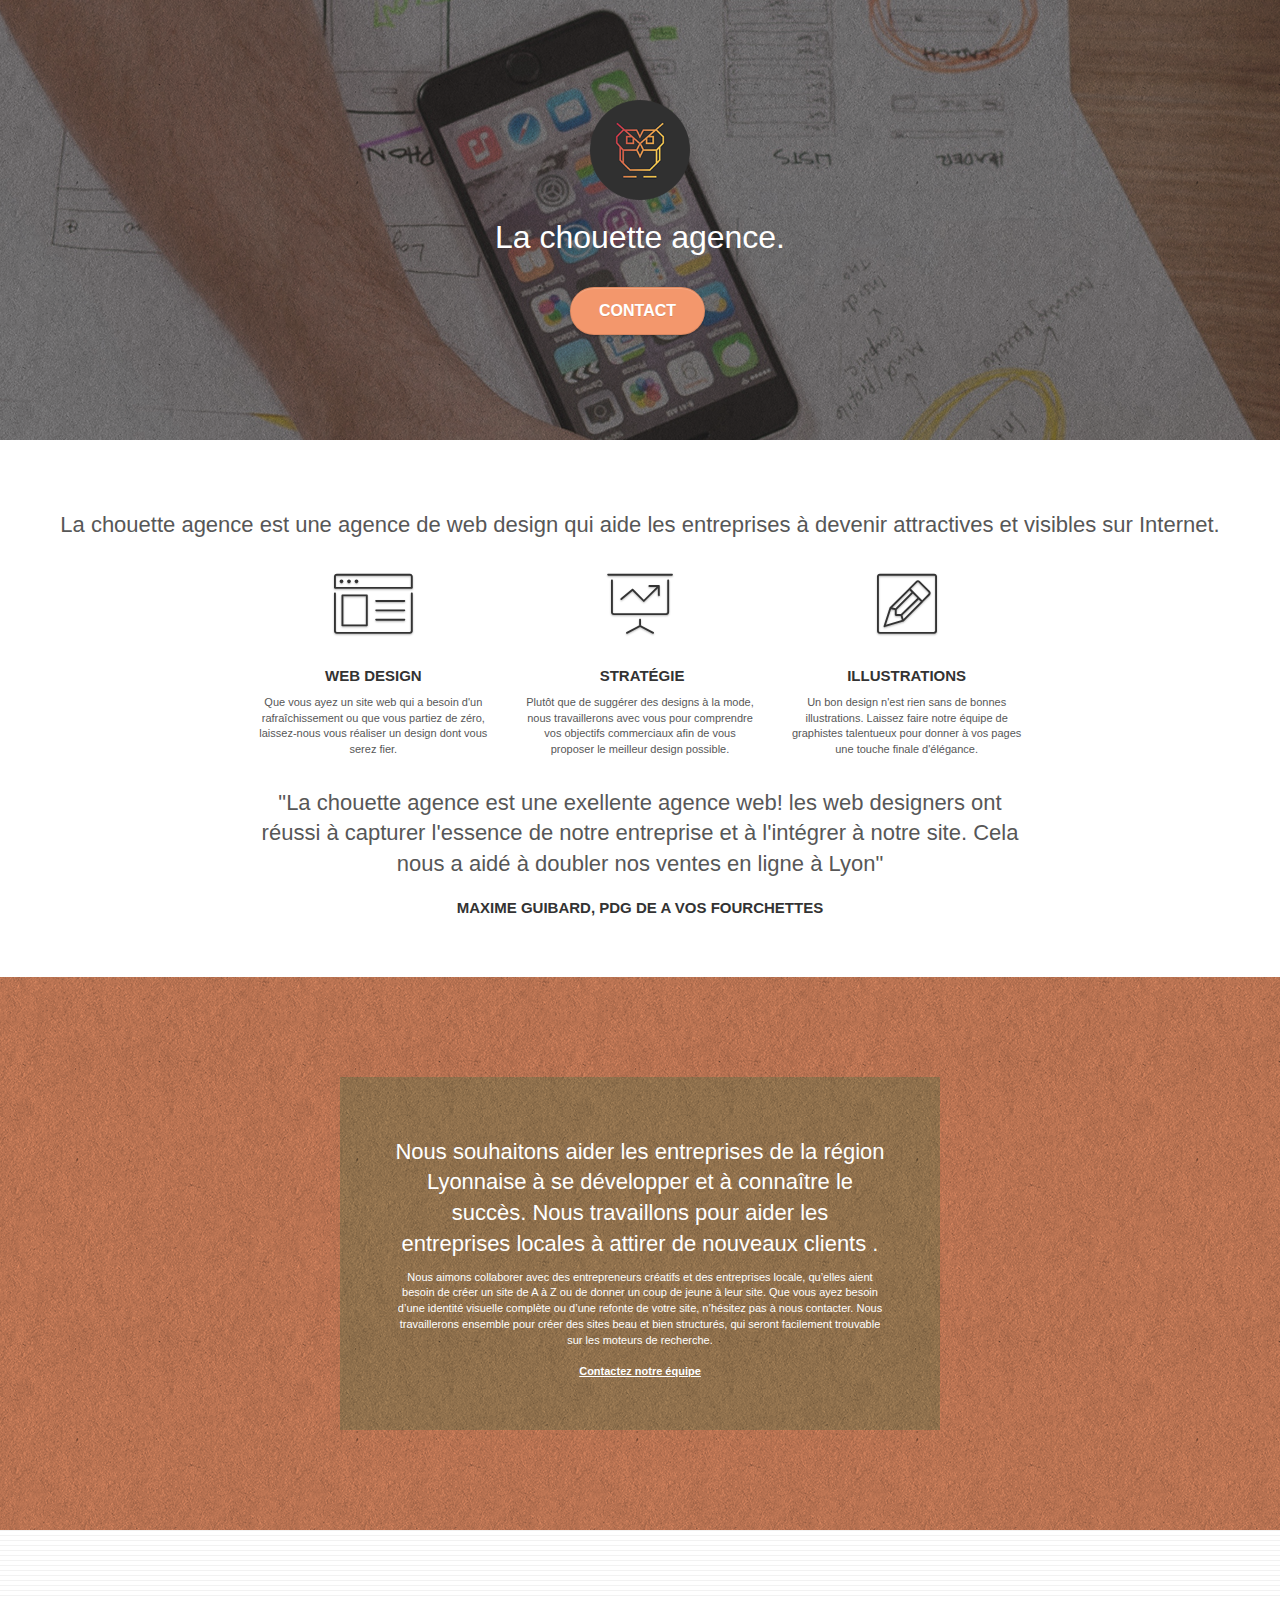
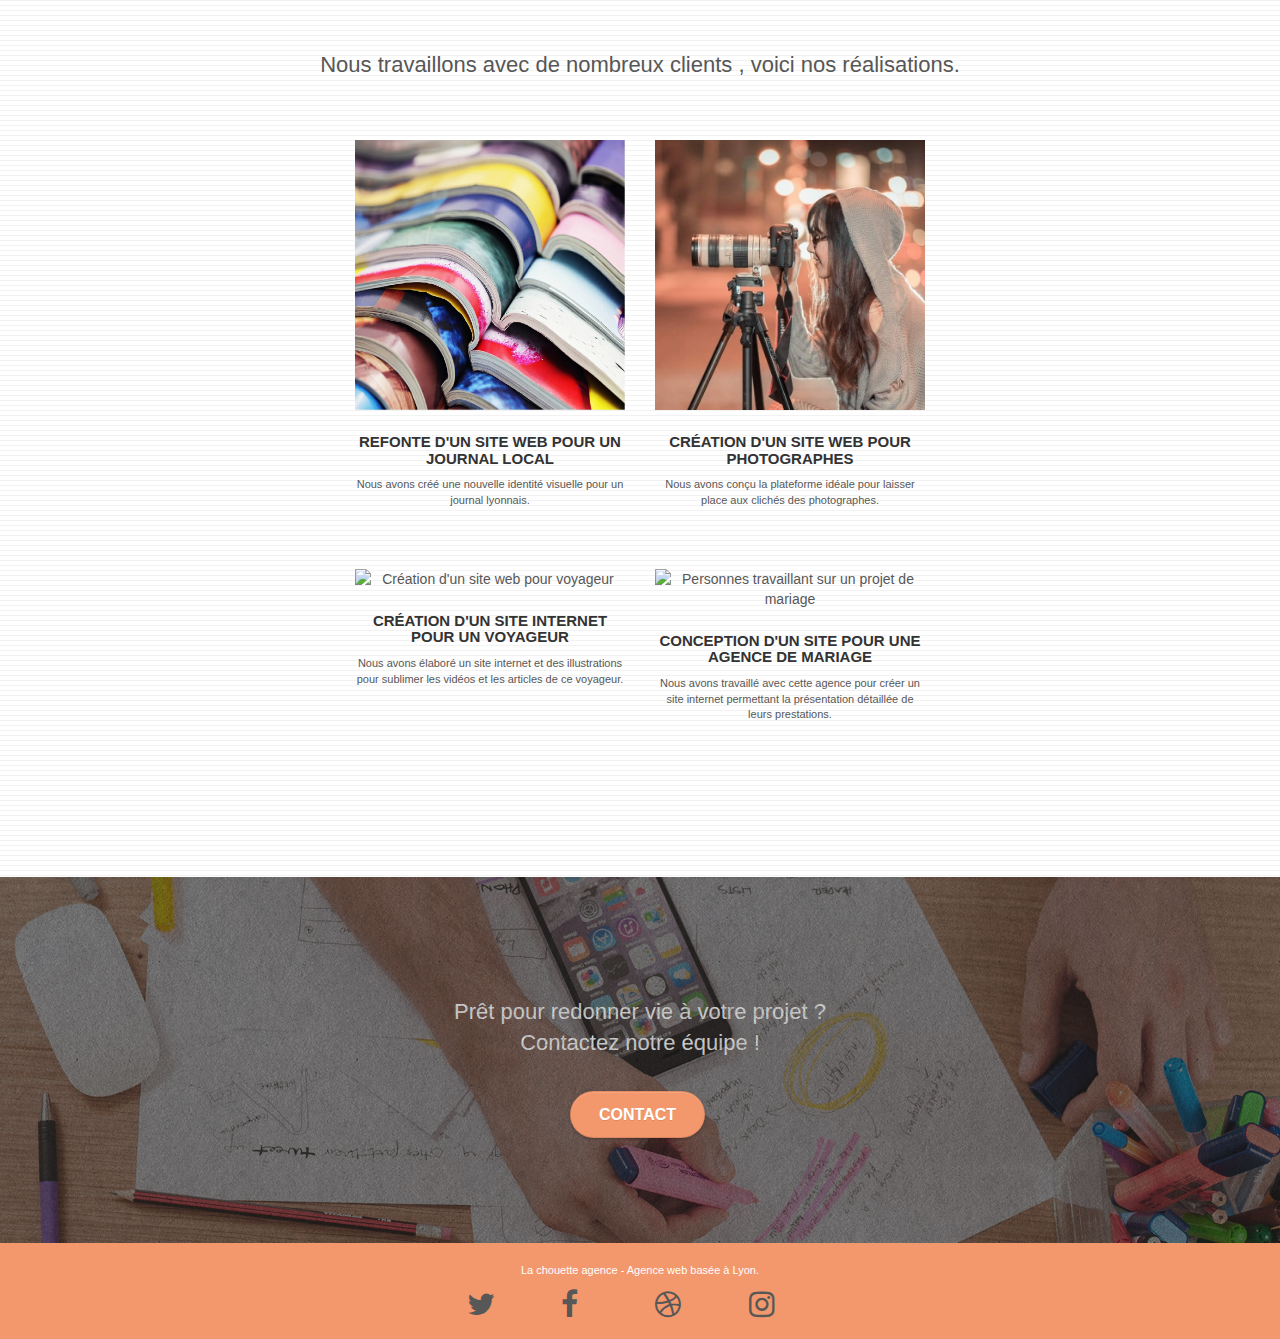
==== index.html @ d4e99452 "quelques modifications pour ameliorer le SEO et accessibilité" ====
<!doctype html>
<html lang="fr">

<head>
	<meta charset="utf-8">
	<meta name="keywords"
		content="seo, google, site web, site internet, agence webdesign Lyon ">
	<meta name="description" content="">
	<meta name="viewport" content="width=device-width, initial-scale=1.0, viewport-fit=cover">
	<link rel="shortcut icon" type="image/png" href="favicon.jpg">

	<link rel="stylesheet" type="text/css" href="./css/bootstrap.css">
	<link rel="stylesheet" type="text/css" href="style.css">
	<link rel="stylesheet" type="text/css" href="./css/font-awesome.css">
	<link rel="stylesheet" type="text/css" href="./css/et-line.css">


	<script src="./js/jquery-2.1.0.js"></script>
	<script src="./js/bootstrap.js"></script>
	<script src="./js/blocs.js"></script>
	<script src="./js/jquery.touchSwipe.js" defer></script>
	<script src="./js/gmaps.js"></script>

	<title>La chouette agence: Agence de Webdesign à Lyon</title>


	<!-- Analytics -->

	<!-- Analytics END -->

</head>

<body>
	
		<!-- bloc-1-presentation -->
	<header>
		<article class="présentation">
			<div class="bloc bgc-dark-slate-blue bg-banniere d-bloc bg-t-edge bloc-bg-texture texture-paper b-parallax"
				id="bloc-1-hero">
				<div class="container bloc-lg">
					<div class="row tight-width-whitespace">
						<div class="col-sm-12">
							<img src="img/logo.png" class="center-block image-resize-mode" width="100" alt="Logo"/>
							<h1 class="text-center hero-bloc-text tc-white ">
								La chouette agence.
							</h1>
							<div class="text-center">
								<a href="page2.html" class="btn btn-lg btn-clean btn-rd cta-hero btn-atomic-tangerine"
									id="cta-hero">Contact</a>
							</div>
						</div>
					</div>
				</div>
			</div>
		</article>
	</header>
		<!-- bloc-1-presentation END -->
	<main>
		<!-- bloc-2-services -->
		<article class="services">
			<div class="bloc bgc-white l-bloc" id="bloc-2-services">
				<div class="container bloc-md">
					<div class="row">
						<div class="col-sm-12 text-center">
							<h2>La chouette agence est une agence de web design qui aide les entreprises à devenir attractives et visibles sur Internet.</h2>
						</div>
					</div>
					<div class="row voffset-lg med-width-whitespace">
						<div class="col-sm-4">
							<div class="text-center">
								<span class="et-icon-browser sm-shadow icon-dark-slate-blue icons icon-lg"></span>
							</div>
							<h3 class="mg-md text-center">
								Web design
							</h3>
							<p class="text-center ">
								Que vous ayez un site web qui a besoin d'un rafraîchissement ou que vous partiez
								de zéro, laissez-nous vous réaliser un design dont vous serez fier.
							</p>
						</div>
						<div class="col-sm-4">
							<div class="text-center">
								<span class="et-icon-presentation sm-shadow icon-dark-slate-blue icons icon-lg"></span>
							</div>
							<h3 class="mg-md text-center">
								&nbsp;Stratégie
							</h3>
							<p class="text-center ">
								Plutôt que de suggérer des designs à la mode, nous travaillerons avec vous pour
								comprendre vos objectifs commerciaux afin de vous proposer le meilleur design
								possible.<br>
							</p>
						</div>
						<div class="col-sm-4">
							<div class="text-center">
								<span class="et-icon-edit sm-shadow icon-dark-slate-blue icons icon-lg"></span>
							</div>
							<h3 class="mg-md text-center">
								Illustrations
							</h3>
							<p class="text-center ">
								Un bon design n'est rien sans de bonnes illustrations. Laissez faire notre équipe de
								graphistes talentueux pour donner à vos pages une touche finale d'élégance.
							</p>
						</div>
					</div>
					<div class="row voffset-lg voffset">
						<div class="col-xs-12 col-md-8 col-md-offset-2 text-center">
							<h2>"La chouette agence est une exellente agence web! les web designers ont réussi à capturer l'essence de notre entreprise et à l'intégrer à notre site. Cela nous a aidé à doubler nos ventes en ligne à Lyon"</h2>
							<h3>Maxime guibard, PDG de A vos fourchettes</h3>

						</div>
					</div>
				</div>
			</div>
		</article>
		<!-- bloc-2-services END -->

		<!-- bloc-3-what-i-do -->
		<article class="domaine">
			<div class="bloc tc-white bgc-atomic-tangerine bg-presentation d-bloc bloc-bg-texture texture-paper b-parallax"
				id="bloc-3-what-i-do">
				<div class="container bloc-lg">
					<div class="row tight-width-whitespace black-background">
						<div class="col-sm-12">
							<h2 class="mg-md text-center tc-white">
								Nous souhaitons aider les entreprises de la région Lyonnaise à se développer et à
								connaître le succès. Nous travaillons pour aider les entreprises locales à attirer de
								nouveaux clients .<br>
							</h2>
							<p class="text-center white">
								Nous aimons collaborer avec des entrepreneurs créatifs et des entreprises locale,
								qu’elles aient besoin de créer un site de A à Z ou de donner un coup de jeune à leur
								site. Que vous ayez besoin d’une identité visuelle complète ou d’une refonte de votre
								site, n’hésitez pas à nous contacter. Nous travaillerons ensemble pour créer des sites
								beau et bien structurés, qui seront facilement trouvable sur les moteurs de recherche.
								<br><br><a class="ltc-white bold-link" href="page2.html">Contactez notre équipe</a><br>
							</p>
						</div>
					</div>
				</div>
			</div>
		</article>
		<!-- bloc-3-what-i-do END -->

		<!-- bloc-4-portfolio -->
		<article class="portfolio">
			<div class="bloc bgc-white bg-lines-h2-bg bg-repeat l-bloc" id="bloc-4-portfolio">
				<div class="container bloc-lg">
					<div class="row">
						<div class="col-sm-12 text-center">
							<h2>Nous travaillons avec de nombreux clients , voici nos réalisations.</h2>
						</div>
					</div>
					<div class="row tight-width-whitespace portfolio-row">
						<div class="col-sm-6">
							<a href="#" data-lightbox="img/1.jpg" data-gallery-id="gallery-1"
								data-caption="Refonte d'un site web pour un journal local" data-frame="snapshot-lb"><img
									src="img/1.jpg"
									alt="Pile de livre"
									class="img-responsive portfolio-thumb" /></a>
							<h3 class="mg-md text-center">
								Refonte d'un site web pour un journal local
							</h3>
							<p class="text-center">
								Nous avons créé une nouvelle identité visuelle pour un journal lyonnais.
							</p>
						</div>
						<div class="col-sm-6">
							<a href="#" data-lightbox="img/2.jpg" data-gallery-id="gallery-1"
								data-caption="Photographe en shooting photo" data-frame="snapshot-lb"><img
									src="img/2.jpg" class="img-responsive portfolio-thumb"
									alt=" Création d'un site web pour photographes" /></a>
							<h3 class="mg-md text-center">
								Création d'un site web pour photographes
							</h3>
							<p class="text-center">
								Nous avons conçu la plateforme idéale pour laisser place aux clichés des photographes.
							</p>
						</div>
					</div>
					<div class="row tight-width-whitespace portfolio-row">
						<div class="col-sm-6">
							<a href="#" data-lightbox="img/3.bmp" data-gallery-id="gallery-1"
								data-caption="Nombreux objet pour faire de la vidéo"
								data-frame="snapshot-lb"><img src="img/3.bmp" class="img-responsive portfolio-thumb"
									alt="Création d'un site web pour voyageur" /></a>
							<h3 class="mg-md text-center">
								Création d'un site internet pour un voyageur
							</h3>
							<p class="text-center">
								Nous avons élaboré un site internet et des illustrations pour sublimer les vidéos et les
								articles de ce voyageur.
							</p>
						</div>
						<div class="col-sm-6">
							<a href="#" data-lightbox="img/4.bmp" data-gallery-id="gallery-1"
								data-caption="Conception d'un site pour une agence de mariage"
								data-frame="snapshot-lb"><img src="img/4.bmp" class="img-responsive portfolio-thumb"
									alt="Personnes travaillant sur un projet de mariage " /></a>
							<h3 class="mg-md text-center">
								Conception d'un site pour une agence de mariage
							</h3>
							<p class="text-center">
								Nous avons travaillé avec cette agence pour créer un site internet permettant la
								présentation détaillée de leurs prestations.
							</p>
						</div>
					</div>
				</div>
			</div>
		</article>
		<!-- bloc-4-portfolio END -->

		<!-- bloc-5-cta -->
		<article>
		<div class="bloc bgc-dark-slate-blue bg-banniere d-bloc bloc-bg-texture texture-paper" id="bloc-5-cta">
			<div class="container bloc-lg">
				<div class="row">
					<h2 class="mg-md text-center tc-white">
						Prêt pour redonner vie à votre projet ?<br>Contactez notre équipe !
					</h2>
					<div class="col-sm-12 text-center">
						<a href="page2.html"
							class="btn btn-atomic-tangerine btn-clean btn-rd btn-lg cta-hero">Contact</a>
					</div>
				</div>
			</div>
		</div>
		</article>
		<!-- bloc-5-cta END -->
	</main>
	<!-- Footer -->
	<footer>
		<div class="bloc bgc-atomic-tangerine d-bloc" id="bloc-8">
			<div class="container bloc-sm">
				<div class="row">
					<div class="col-sm-12">
						<p class="text-center white">
							La chouette agence - Agence web basée à Lyon.<br>
						</p>
						<div class="row row-no-gutters social">
							<div class="col-sm-3">
								<div class="text-center">
									<a class="social" href="index.html"><span class="fa fa-twitter icon-md"></span></a>
								</div>
							</div>
							<div class="col-sm-3">
								<div class="text-center">
									<a class="social" href="index.html"><span class="fa fa-facebook icon-md"></span></a>
								</div>
							</div>
							<div class="col-sm-3">
								<div class="text-center">
									<a class="social" href="index.html"><span class="fa fa-dribbble icon-md"></span></a>
								</div>
							</div>
							<div class="col-sm-3">
								<div class="text-center">
									<a class="social" href="index.html"><span
											class="fa fa-instagram icon-md"></span></a>
								</div>
							</div>
						</div>
						<div class="row">

						</div>
					</div>
				</div>
			</div>
		</div>
	</footer>
	<!-- Footer END -->




</body>

</html>
---- style.css ----
/* Modifications */
@media (max-width: 768px) {
    .portfolio img{
        width: 100%;
    }
    
}

header .navbar-header{
    display: flex;
    justify-content: center;
    
}
header .navbar-header img{
    width: 400px;
    height: 80px;
}
.col-sm-12 {
    display: flex;
    flex-direction: column;
    align-items: center;
    color: white;

}
.col-sm-12 h1{
    font-size: xx-large;
}

.parlons p{
    font-size: large;
}
.social{
    display: flex;
    flex-direction: row;
    text-decoration: none;
}
.social a{
    margin-right: 40px;
}
.inscription .col-sm-6 {
    display: flex;
    justify-content: center;

}

.inscription .col-sm-6 button{
    margin-left: 130px;
}

.inscription .col-sm-6 p{
    font-size: medium;
}
/* Fin de modification */
body {
    margin: 0;
    padding: 0;
    background: #FFF;
    overflow-x: hidden;
    -webkit-font-smoothing: antialiased;
    -moz-osx-font-smoothing: grayscale;
}

a,
button {
    transition: all .3s ease-in-out;
    outline: none!important;
}

a:hover {
    text-decoration: none;
    cursor: pointer;
}

.bloc {
    width: 100%;
    clear: both;
    background: 50% 50% no-repeat;
    padding: 0 50px;
    -webkit-background-size: cover;
    -moz-background-size: cover;
    -o-background-size: cover;
    background-size: cover;
    position: relative;
}

.bloc .container {
    padding-left: 0;
    padding-right: 0;
}

.bloc-lg {
    padding: 100px 50px;
}

.bloc-md {
    padding: 50px;
}

.bloc-sm {
    padding: 20px 50px;
}



.bg-repeat {
    background: repeat;
}



.bloc-bg-texture::before {
    content: "";
    background-size: 2px 2px;
    position: absolute;
    top: 0;
    bottom: 0;
    left: 0;
    right: 0;
}

.texture-paper::before {
    background: url("img/texture-paper.png");
    background-size: 280px 280px;
}

.b-parallax {
    background-attachment: fixed;
}




@media (min-width: 768px) {
    .site-navigation {
        position: absolute;
        top: 50%;
        right: 20px;
        transform: translate(0, -50%);
        -webkit-transform: translateY(-50%);
    }
    .nav > li .dropdown-menu a,
    .nav > li .dropdown-menu a:hover {
        color: #484848;
    }
    .nav-invert .site-navigation {
        left: 0;
        right: 0;
    }
    .nav-center {
        text-align: center;
    }
    .nav-center .navbar-header {
        width: 100%;
    }
    .nav-center .navbar-header,
    .nav-center .navbar-brand,
    .nav-center .nav > li {
        float: none;
        display: inline-block;
    }
    .nav-center .site-navigation {
        position: relative;
        width: 100%;
        right: 0;
        margin-right: 0px;
        margin-top: 20px;
    }
    .nav-center.mini-nav .navbar-toggle {
        float: none;
        margin: 10px auto 0;
    }
}



.btn {
    margin: 0 5px 5px 0;
}

.btn.pull-right {
    margin: 0 0 5px 5px;
}

.btn-d,
.btn-d:hover,
.btn-d:focus {
    color: #FFF;
    background: rgba(0, 0, 0, .3);
}

button {
    outline: none!important;
}

.btn-rd {
    border-radius: 40px;
}

.btn-clean {
    border: 1px solid rgba(0, 0, 0, .08);
    border-bottom-color: rgba(0, 0, 0, .1);
    text-shadow: 0 1px 0 rgba(0, 0, 1, .1);
    box-shadow: 0 1px 3px rgba(0, 0, 1, .25), inset 0 1px 0 0 rgba(255, 255, 255, .15);
}

.icon-md {
    font-size: 30px!important;
}

.icon-lg {
    font-size: 60px!important;
}

.sm-shadow {
    text-shadow: 0 1px 2px rgba(0, 0, 0, .3);
}

.panel-sq,
.panel-sq .panel-heading,
.panel-sq .panel-footer {
    border-radius: 0;
}

.panel-rd {
    border-radius: 30px;
}

.panel-rd .panel-heading {
    border-radius: 29px 29px 0 0;
}

.panel-rd .panel-footer {
    border-radius: 0 0 29px 29px;
}

.form-control {
    border-color: rgba(0, 0, 0, .1);
    box-shadow: none;
}

.scrollToTop {
    width: 40px;
    height: 40px;
    position: fixed;
    bottom: 20px;
    right: 20px;
    opacity: 0;
    z-index: 500;
    transition: all .3s ease-in-out;
}

.scrollToTop span {
    margin-top: 6px;
}

.showScrollTop {
    font-size: 14px;
    opacity: 1;
}

a[data-lightbox] {
    position: relative;
    display: block;
    text-align: center;
}

a[data-lightbox]:hover::before {
    content: "+";
    font-family: "HelveticaNeue-Light", "Helvetica Neue Light", "Helvetica Neue", Helvetica, Arial;
    font-size: 32px;
    width: 50px;
    height: 50px;
    margin-left: -25px;
    border-radius: 50%;
    background: rgba(0, 0, 0, .6);
    color: #FFF;
    font-weight: 100;
    z-index: 1;
    position: absolute;
    top: 50%;
    transform: translateY(-50%);
    -webkit-transform: translateY(-50%);
}

a[data-lightbox]:hover img {
    opacity: 0.6;
    -webkit-animation-fill-mode: none;
    animation-fill-mode: none;
}

#lightbox-modal {
    display: flex;
    align-items: center;
}

.lightbox-caption {
    padding: 20px;
    color: #FFF;
    background: rgba(0, 0, 0, .5);
    position: absolute;
    left: 15px;
    right: 15px;
    bottom: 5px;
}

.close-lightbox {
    color: #FFF;
    font-size: 30px;
    position: absolute;
    top: 20px;
    right: 20px;
    z-index: 20;
    background: rgba(0, 0, 0, .5);
    border: none;
    line-height: 30px;
    padding: 0 9px 5px;
    opacity: 0.3;
}

.close-lightbox:hover,
.next-lightbox:hover,
.prev-lightbox:hover {
    opacity: 1.0;
    color: #FFF;
}

.next-lightbox,
.prev-lightbox {
    font-size: 20px;
    color: rgba(255, 255, 255, .9);
    background: rgba(0, 0, 0, .5);
    transition: all .2s ease-in-out;
    position: absolute;
    top: 45%;
    z-index: 1;
    opacity: 0.4;
}

.next-lightbox {
    padding: 6px 8px 1px 13px;
    right: 25px;
}

.prev-lightbox {
    padding: 6px 13px 1px 10px;
    left: 25px;
}

.snapshot-lb .modal-body {
    padding-bottom: 45px;
}

.snapshot-lb .lightbox-caption {
    padding: 0;
    color: rgba(0, 0, 0, .5);
    background: none;
}

h1,
h2,
h3,
h4,
h5,
h6,
p,
label,
.btn,
a {
    font-family: "helvetica";
    font-weight: 400;
    color: #575757!important;
}







p {
    font-size: 11px;
}

.tight-width-whitespace {
    max-width: 600px;
    margin: auto auto auto auto;
}

.h1 {
    font-size: 20px;
    font-family: "Open Sans";
}

.cta-hero {
    margin-top: 22px;
    color: #FFFFFF!important;
    text-transform: uppercase;
    padding: 12px 28px 12px 28px;
    font-size: 16px;
    font-weight: 700;
}

.social {
    max-width: 400px;
    margin: auto auto auto auto;
}
@media (max-width: 768px) {
    .social{
        display: flex;
        justify-content: center;
    }
    
}

h2 {
    font-size: 22px;
    line-height: 1.4em;
}

h3 {
    font-size: 15px;
    text-transform: uppercase;
    font-weight: 700;
    color: #333333!important;
}

.med-width-whitespace {
    max-width: 800px;
    margin: auto auto auto auto;
    box-shadow: 0px 0px 0px #000000;
}




.icons {
    margin-bottom: 14px;
    margin-top: 24px;
}

.white {
    color: #FFFFFF!important;
}

.portfolio-thumb {
    margin-bottom: 24px;
}

.portfolio-row {
    margin-bottom: 44px;
    margin-top: 50px;
}

.avatar {
    box-shadow: 0px 4px 9px rgba(0, 0, 0, 0.3);
}

.black-background {
    background-color: rgba(165, 147, 99, 0.7);
    padding: 40px 40px 40px 40px;
}

.bold-link {
    font-weight: 900;
    text-decoration: underline!important;
}


.bgc-atomic-tangerine {
    background-color: #F3976C;
}

.tc-white {
    color: #FFFFFF!important;
}

.btn-atomic-tangerine {
    background: #F3976C;
    color: #FFFFFF!important;
}

.btn-atomic-tangerine:hover {
    background: #c27956!important;
    color: #FFFFFF!important;
}

.ltc-white {
    color: #FFFFFF!important;
}

.ltc-white:hover {
    color: #cccccc!important;
}




.bg-dots-bg {
    background-image: url("img/dots-bg.png");
}

.bg-lines-h2-bg {
    background-image: url("img/lines-h2-bg.png");
}

.bg-banniere {
    background-image: url("img/la-chouette-agence-banniere.jpg");
}

.bg-presentation {
    background-image: url("img/image-de-presentation.bmp");
}

@media (max-width: 1024px) {
    .bloc {
        padding-left: 20px;
        padding-right: 20px;
    }
    .bloc.full-width-bloc,
    .bloc-tile-2.full-width-bloc .container,
    .bloc-tile-3.full-width-bloc .container,
    .bloc-tile-4.full-width-bloc .container {
        padding-left: 0;
        padding-right: 0;
    }
}

@media (max-width: 992px) and (min-width: 768px) {
    .navbar .nav {
        max-width: 80%
    }
    .nav-center.navbar .nav {
        max-width: 100%
    }
}

@media only screen and (min-device-width: 768px) and (max-device-width: 1024px) and (orientation: landscape) {
    .b-parallax {
        background-attachment: scroll;
    }
}

@media only screen and (min-device-width: 1024px) and (max-device-width: 1366px) and (-webkit-min-device-pixel-ratio: 1.5) {
    .b-parallax {
        background-attachment: scroll;
    }
}

@media (max-width: 991px) {
    .container {
        width: 100%;
    }
    .b-parallax {
        background-attachment: scroll;
    }

    .bloc {
        padding-left: constant(safe-area-inset-left);
        padding-right: constant(safe-area-inset-right);
    }
    .bloc-group,
    .bloc-group .bloc {
        display: block;
        width: 100%;
    }
    .bloc-fill-screen .fill-bloc-top-edge,
    .bloc-fill-screen .fill-bloc-bottom-edge {
        padding: 0 20px;
        padding-left: constant(safe-area-inset-left);
        padding-right: constant(safe-area-inset-right);
    }
}

@media (max-width: 767px) {

    h1,
    h2,
    h3,
    h4,
    h5,
    h6,
    p,
    #disqus_thread {
        padding-left: 10px!important;
        padding-right: 10px!important;
    }
    .b-parallax {
        background-attachment: scroll;
    }
    .navbar .nav {
        padding-top: 0;
        border-top: 1px solid rgba(0, 0, 0, .2);
        float: none!important;
    }
    .navbar.row {
        margin-left: 0;
        margin-right: 0;
    }
    .site-navigation {
        position: inherit;
        transform: none;
        -webkit-transform: none;
        -ms-transform: none;
    }
    .nav > li {
        margin-top: 0;
        border-bottom: 1px solid rgba(0, 0, 0, .1);
        background: rgba(0, 0, 0, .05);
        text-align: left;
        padding-left: 15px;
        width: 100%;
    }
    .nav > li:hover {
        background: rgba(0, 0, 0, .08);
    }
    .dropdown .dropdown a .caret {
        float: none;
        margin: 5px 0 0 10px!important;
        border: 4px solid black;
        border-bottom-color: transparent;
        border-right-color: transparent;
        border-left-color: transparent;
    }
    #hero-bloc .navbar .nav {
        background: rgba(0, 0, 0, .8);
    }
    #hero-bloc .navbar .nav a {
        color: rgba(255, 255, 255, .6);
    }
    .hero {
        padding: 50px 0;
    }
    .hero-nav {
        left: -1px;
        right: -1px;
    }
    .navbar-collapse {
        padding: 0;
        overflow-x: hidden;
        -webkit-box-shadow: none;
        box-shadow: none;
    }
    .navbar-brand img {
        max-height: 40px;
        width: auto;
    }
    .nav-invert .navbar-header {
        float: none;
        width: 100%;
    }
    .nav-invert .navbar-toggle {
        float: left;
        margin-left: 10px;
    }
    .bloc {
        padding-left: 0;
        padding-right: 0;
    }
    .bloc-xxl,
    .bloc-xl,
    .bloc-lg {
        padding: 40px 0;
    }
    .bloc-sm,
    .bloc-md {
        padding-left: 0;
        padding-right: 0;
    }
    .bloc-tile-2 .container,
    .bloc-tile-3 .container,
    .bloc-tile-4 .container,
    .bloc-fill-screen .fill-bloc-top-edge,
    .bloc-fill-screen .fill-bloc-bottom-edge {
        padding-left: 0;
        padding-right: 0;
    }
    .a-block {
        padding: 0 10px;
    }
    .btn-dwn {
        display: none;
    }
    .voffset {
        margin-top: 5px;
    }
    .voffset-md {
        margin-top: 20px;
    }
    .voffset-lg {
        margin-top: 30px;
    }
    form {
        padding: 5px;
    }
    .close-lightbox {
        display: inline-block;
    }
    .blocsapp-device-iphone5 {
        background-size: 216px 425px;
        padding-top: 60px;
        width: 216px;
        height: 425px;
    }
    .blocsapp-device-iphone5 img {
        width: 180px;
        height: 320px;
    }
}

@media (max-width: 400px) {
    .bloc {
        padding-left: 0;
        padding-right: 0;
    }
}

@media (max-width: 767px) {
    .bloc-mob-center-text {
        text-align: center;
    }
}
---- css/et-line.css ----
@font-face {
    font-family: et-line;
    src: url(../fonts/et-line.eot);
    src: url(../fonts/et-line.eot?#iefix) format('embedded-opentype'), url(../fonts/et-line.woff) format('woff'), url(../fonts/et-line.ttf) format('truetype'), url(../fonts/et-line.svg#et-line) format('svg');
    font-weight: 400;
    font-style: normal
}

.et-icon-adjustments,
.et-icon-alarmclock,
.et-icon-anchor,
.et-icon-aperture,
.et-icon-attachment,
.et-icon-bargraph,
.et-icon-basket,
.et-icon-beaker,
.et-icon-bike,
.et-icon-book-open,
.et-icon-briefcase,
.et-icon-browser,
.et-icon-calendar,
.et-icon-camera,
.et-icon-caution,
.et-icon-chat,
.et-icon-circle-compass,
.et-icon-clipboard,
.et-icon-clock,
.et-icon-cloud,
.et-icon-compass,
.et-icon-desktop,
.et-icon-dial,
.et-icon-document,
.et-icon-documents,
.et-icon-download,
.et-icon-dribbble,
.et-icon-edit,
.et-icon-envelope,
.et-icon-expand,
.et-icon-facebook,
.et-icon-flag,
.et-icon-focus,
.et-icon-gears,
.et-icon-genius,
.et-icon-gift,
.et-icon-global,
.et-icon-globe,
.et-icon-googleplus,
.et-icon-grid,
.et-icon-happy,
.et-icon-hazardous,
.et-icon-heart,
.et-icon-hotairballoon,
.et-icon-hourglass,
.et-icon-key,
.et-icon-laptop,
.et-icon-layers,
.et-icon-lifesaver,
.et-icon-lightbulb,
.et-icon-linegraph,
.et-icon-linkedin,
.et-icon-lock,
.et-icon-magnifying-glass,
.et-icon-map,
.et-icon-map-pin,
.et-icon-megaphone,
.et-icon-mic,
.et-icon-mobile,
.et-icon-newspaper,
.et-icon-notebook,
.et-icon-paintbrush,
.et-icon-paperclip,
.et-icon-pencil,
.et-icon-phone,
.et-icon-picture,
.et-icon-pictures,
.et-icon-piechart,
.et-icon-presentation,
.et-icon-pricetags,
.et-icon-printer,
.et-icon-profile-female,
.et-icon-profile-male,
.et-icon-puzzle,
.et-icon-quote,
.et-icon-recycle,
.et-icon-refresh,
.et-icon-ribbon,
.et-icon-rss,
.et-icon-sad,
.et-icon-scissors,
.et-icon-scope,
.et-icon-search,
.et-icon-shield,
.et-icon-speedometer,
.et-icon-strategy,
.et-icon-streetsign,
.et-icon-tablet,
.et-icon-target,
.et-icon-telescope,
.et-icon-toolbox,
.et-icon-tools,
.et-icon-tools-2,
.et-icon-trophy,
.et-icon-tumblr,
.et-icon-twitter,
.et-icon-upload,
.et-icon-video,
.et-icon-wallet,
.et-icon-wine {
    font-family: et-line;
    speak: none;
    font-style: normal;
    font-weight: 400;
    font-variant: normal;
    text-transform: none;
    line-height: 1;
    -webkit-font-smoothing: antialiased;
    -moz-osx-font-smoothing: grayscale;
    display: inline-block
}

.et-icon-mobile:before {
    content: "\e000"
}

.et-icon-laptop:before {
    content: "\e001"
}

.et-icon-desktop:before {
    content: "\e002"
}

.et-icon-tablet:before {
    content: "\e003"
}

.et-icon-phone:before {
    content: "\e004"
}

.et-icon-document:before {
    content: "\e005"
}

.et-icon-documents:before {
    content: "\e006"
}

.et-icon-search:before {
    content: "\e007"
}

.et-icon-clipboard:before {
    content: "\e008"
}

.et-icon-newspaper:before {
    content: "\e009"
}

.et-icon-notebook:before {
    content: "\e00a"
}

.et-icon-book-open:before {
    content: "\e00b"
}

.et-icon-browser:before {
    content: "\e00c"
}

.et-icon-calendar:before {
    content: "\e00d"
}

.et-icon-presentation:before {
    content: "\e00e"
}

.et-icon-picture:before {
    content: "\e00f"
}

.et-icon-pictures:before {
    content: "\e010"
}

.et-icon-video:before {
    content: "\e011"
}

.et-icon-camera:before {
    content: "\e012"
}

.et-icon-printer:before {
    content: "\e013"
}

.et-icon-toolbox:before {
    content: "\e014"
}

.et-icon-briefcase:before {
    content: "\e015"
}

.et-icon-wallet:before {
    content: "\e016"
}

.et-icon-gift:before {
    content: "\e017"
}

.et-icon-bargraph:before {
    content: "\e018"
}

.et-icon-grid:before {
    content: "\e019"
}

.et-icon-expand:before {
    content: "\e01a"
}

.et-icon-focus:before {
    content: "\e01b"
}

.et-icon-edit:before {
    content: "\e01c"
}

.et-icon-adjustments:before {
    content: "\e01d"
}

.et-icon-ribbon:before {
    content: "\e01e"
}

.et-icon-hourglass:before {
    content: "\e01f"
}

.et-icon-lock:before {
    content: "\e020"
}

.et-icon-megaphone:before {
    content: "\e021"
}

.et-icon-shield:before {
    content: "\e022"
}

.et-icon-trophy:before {
    content: "\e023"
}

.et-icon-flag:before {
    content: "\e024"
}

.et-icon-map:before {
    content: "\e025"
}

.et-icon-puzzle:before {
    content: "\e026"
}

.et-icon-basket:before {
    content: "\e027"
}

.et-icon-envelope:before {
    content: "\e028"
}

.et-icon-streetsign:before {
    content: "\e029"
}

.et-icon-telescope:before {
    content: "\e02a"
}

.et-icon-gears:before {
    content: "\e02b"
}

.et-icon-key:before {
    content: "\e02c"
}

.et-icon-paperclip:before {
    content: "\e02d"
}

.et-icon-attachment:before {
    content: "\e02e"
}

.et-icon-pricetags:before {
    content: "\e02f"
}

.et-icon-lightbulb:before {
    content: "\e030"
}

.et-icon-layers:before {
    content: "\e031"
}

.et-icon-pencil:before {
    content: "\e032"
}

.et-icon-tools:before {
    content: "\e033"
}

.et-icon-tools-2:before {
    content: "\e034"
}

.et-icon-scissors:before {
    content: "\e035"
}

.et-icon-paintbrush:before {
    content: "\e036"
}

.et-icon-magnifying-glass:before {
    content: "\e037"
}

.et-icon-circle-compass:before {
    content: "\e038"
}

.et-icon-linegraph:before {
    content: "\e039"
}

.et-icon-mic:before {
    content: "\e03a"
}

.et-icon-strategy:before {
    content: "\e03b"
}

.et-icon-beaker:before {
    content: "\e03c"
}

.et-icon-caution:before {
    content: "\e03d"
}

.et-icon-recycle:before {
    content: "\e03e"
}

.et-icon-anchor:before {
    content: "\e03f"
}

.et-icon-profile-male:before {
    content: "\e040"
}

.et-icon-profile-female:before {
    content: "\e041"
}

.et-icon-bike:before {
    content: "\e042"
}

.et-icon-wine:before {
    content: "\e043"
}

.et-icon-hotairballoon:before {
    content: "\e044"
}

.et-icon-globe:before {
    content: "\e045"
}

.et-icon-genius:before {
    content: "\e046"
}

.et-icon-map-pin:before {
    content: "\e047"
}

.et-icon-dial:before {
    content: "\e048"
}

.et-icon-chat:before {
    content: "\e049"
}

.et-icon-heart:before {
    content: "\e04a"
}

.et-icon-cloud:before {
    content: "\e04b"
}

.et-icon-upload:before {
    content: "\e04c"
}

.et-icon-download:before {
    content: "\e04d"
}

.et-icon-target:before {
    content: "\e04e"
}

.et-icon-hazardous:before {
    content: "\e04f"
}

.et-icon-piechart:before {
    content: "\e050"
}

.et-icon-speedometer:before {
    content: "\e051"
}

.et-icon-global:before {
    content: "\e052"
}

.et-icon-compass:before {
    content: "\e053"
}

.et-icon-lifesaver:before {
    content: "\e054"
}

.et-icon-clock:before {
    content: "\e055"
}

.et-icon-aperture:before {
    content: "\e056"
}

.et-icon-quote:before {
    content: "\e057"
}

.et-icon-scope:before {
    content: "\e058"
}

.et-icon-alarmclock:before {
    content: "\e059"
}

.et-icon-refresh:before {
    content: "\e05a"
}

.et-icon-happy:before {
    content: "\e05b"
}

.et-icon-sad:before {
    content: "\e05c"
}

.et-icon-facebook:before {
    content: "\e05d"
}

.et-icon-twitter:before {
    content: "\e05e"
}

.et-icon-googleplus:before {
    content: "\e05f"
}

.et-icon-rss:before {
    content: "\e060"
}

.et-icon-tumblr:before {
    content: "\e061"
}

.et-icon-linkedin:before {
    content: "\e062"
}

.et-icon-dribbble:before {
    content: "\e063"
}
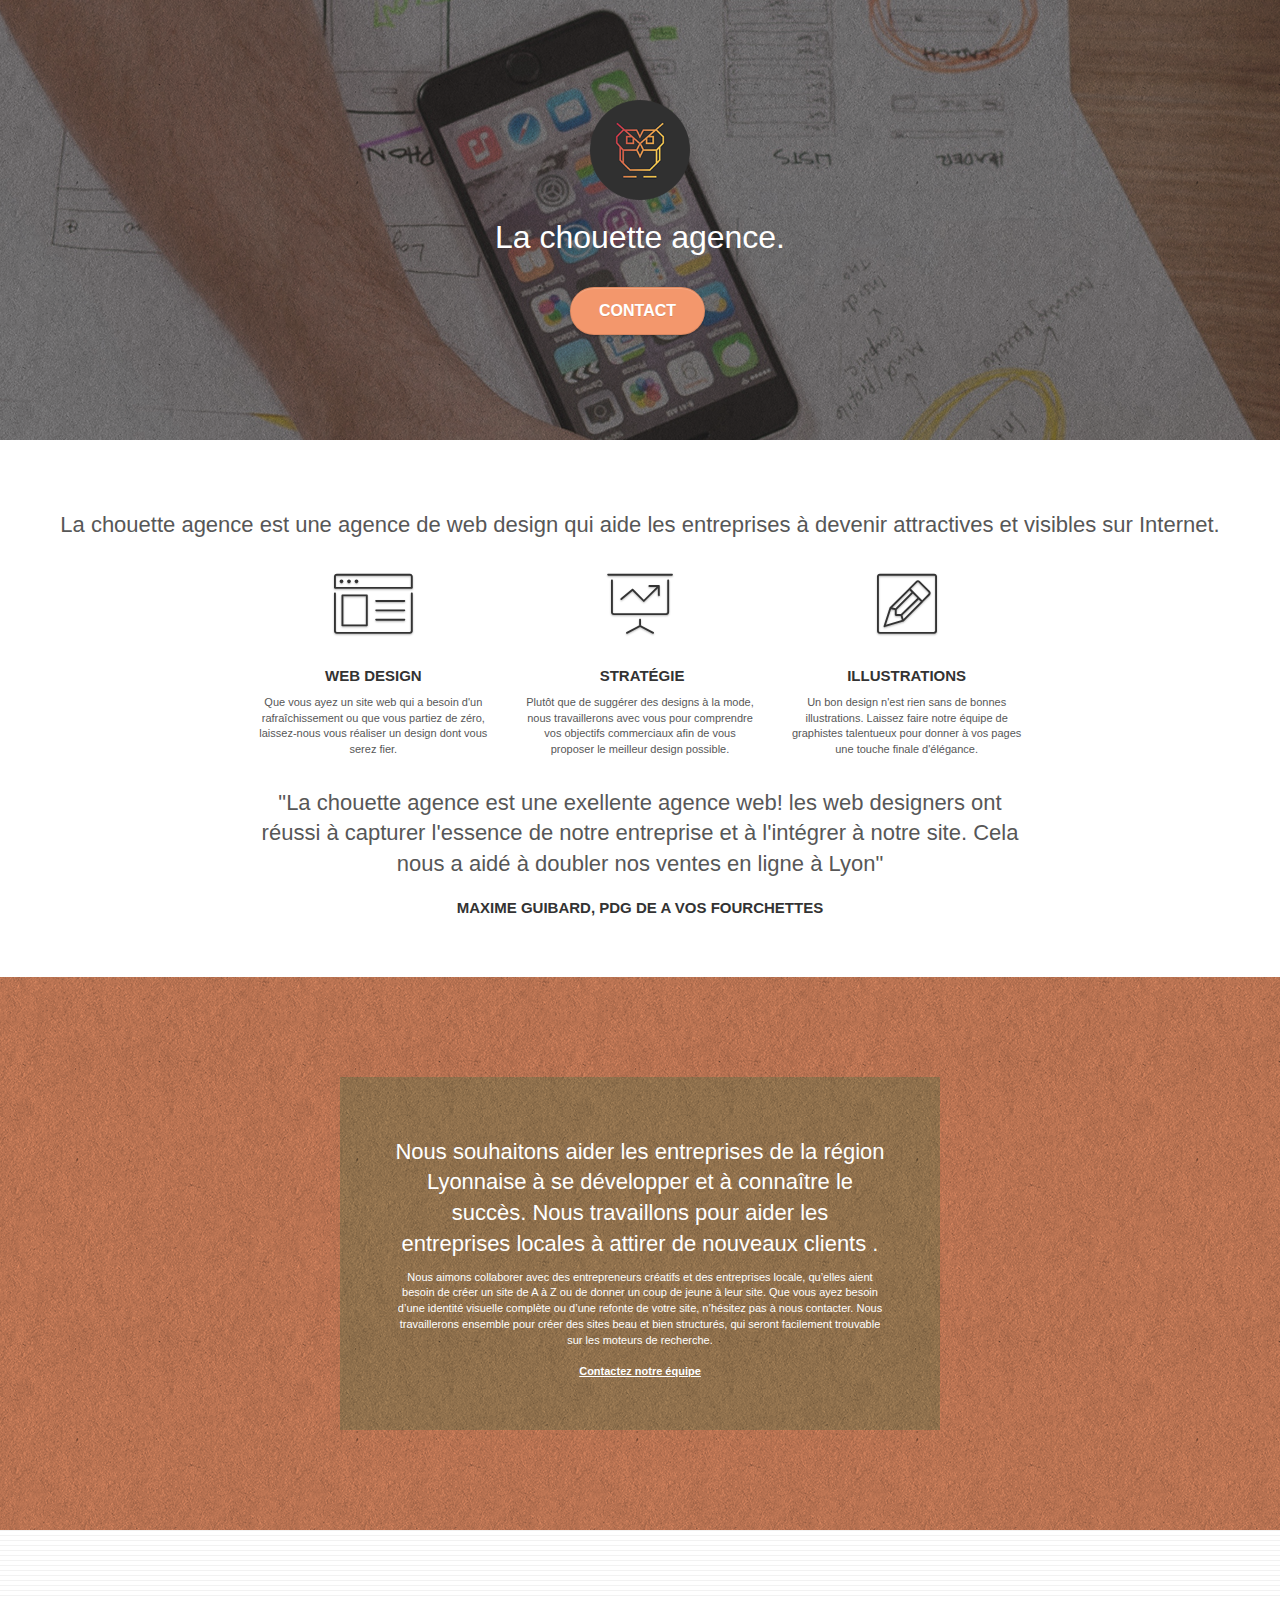
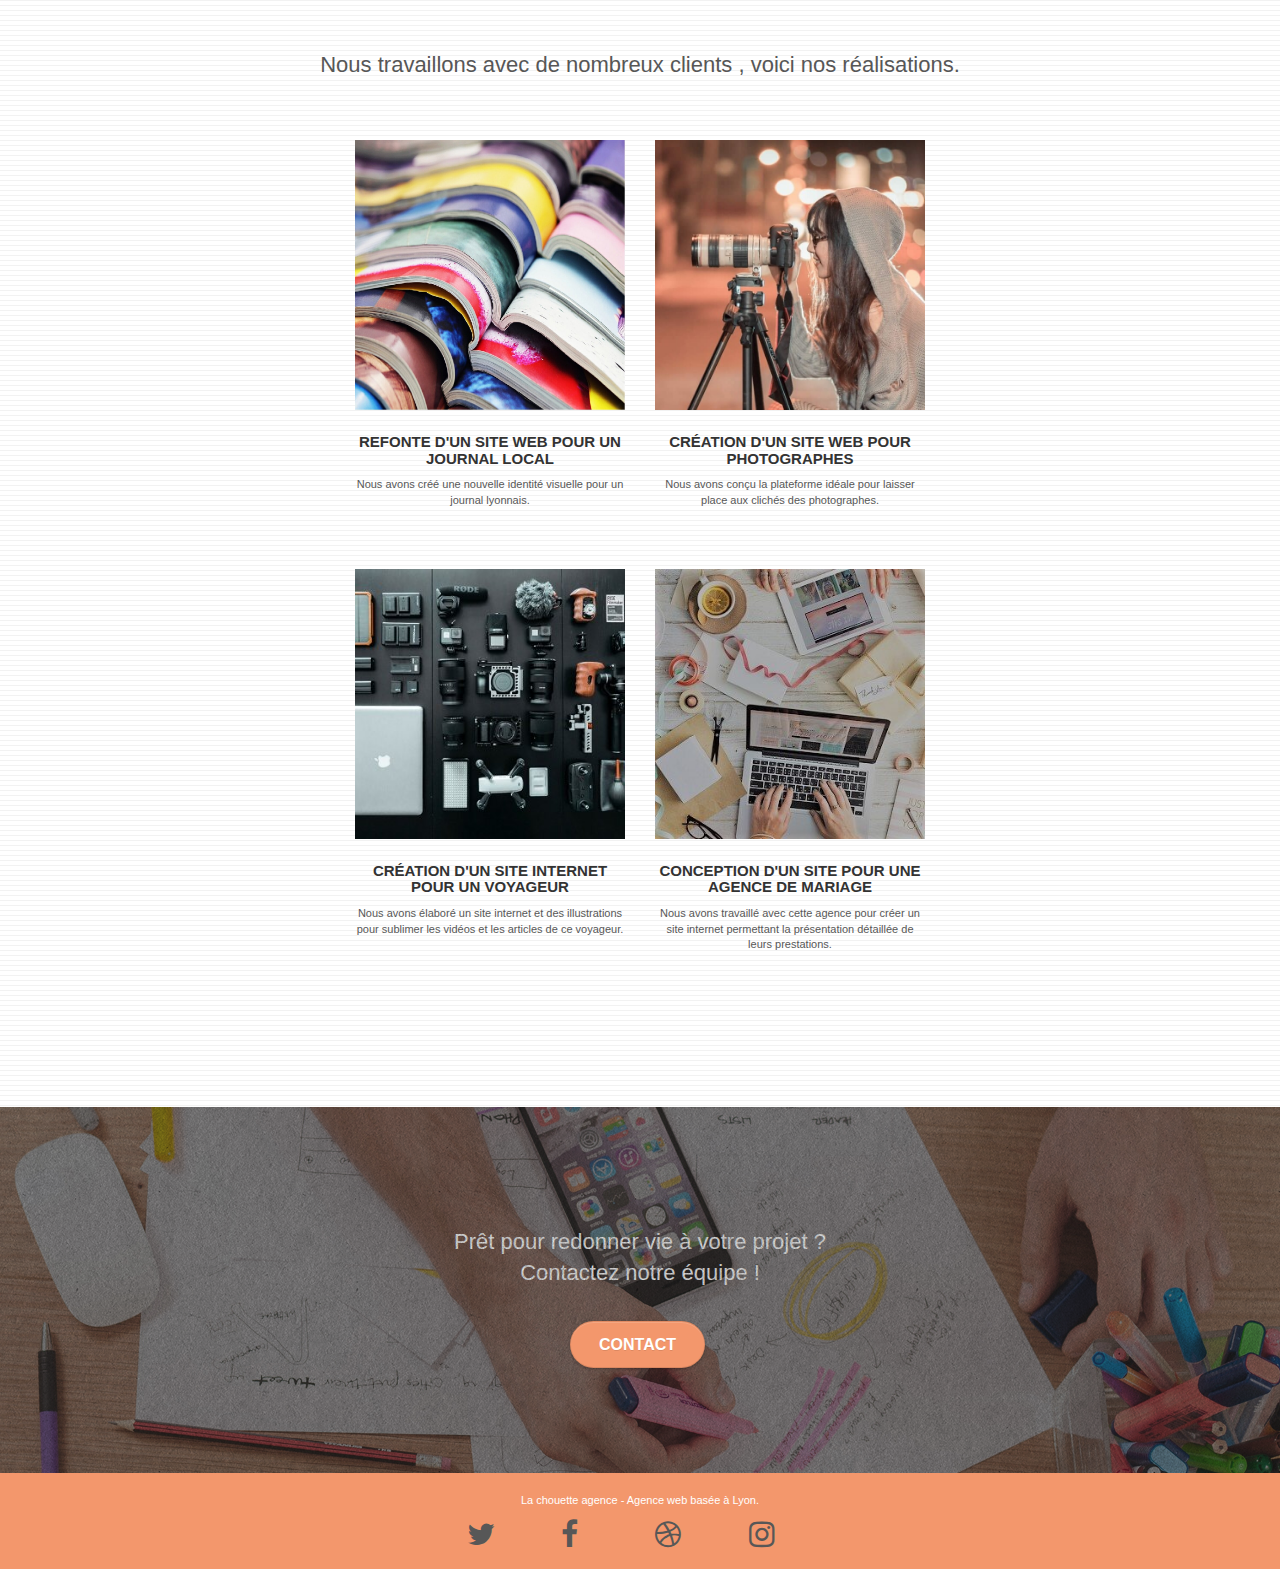
==== commit 60d36cb6: "rectification" ====
--- a/index.html
+++ b/index.html
@@ -181,9 +181,9 @@
 					</div>
 					<div class="row tight-width-whitespace portfolio-row">
 						<div class="col-sm-6">
-							<a href="#" data-lightbox="img/3.bmp" data-gallery-id="gallery-1"
+							<a href="#" data-lightbox="img/3.jpg" data-gallery-id="gallery-1"
 								data-caption="Nombreux objet pour faire de la vidéo"
-								data-frame="snapshot-lb"><img src="img/3.bmp" class="img-responsive portfolio-thumb"
+								data-frame="snapshot-lb"><img src="img/3.jpg" class="img-responsive portfolio-thumb"
 									alt="Création d'un site web pour voyageur" /></a>
 							<h3 class="mg-md text-center">
 								Création d'un site internet pour un voyageur
@@ -194,9 +194,9 @@
 							</p>
 						</div>
 						<div class="col-sm-6">
-							<a href="#" data-lightbox="img/4.bmp" data-gallery-id="gallery-1"
+							<a href="#" data-lightbox="img/4.jpg" data-gallery-id="gallery-1"
 								data-caption="Conception d'un site pour une agence de mariage"
-								data-frame="snapshot-lb"><img src="img/4.bmp" class="img-responsive portfolio-thumb"
+								data-frame="snapshot-lb"><img src="img/4.jpg" class="img-responsive portfolio-thumb"
 									alt="Personnes travaillant sur un projet de mariage " /></a>
 							<h3 class="mg-md text-center">
 								Conception d'un site pour une agence de mariage
--- a/style.css
+++ b/style.css
@@ -509,7 +509,7 @@
 }
 
 .bg-presentation {
-    background-image: url("img/image-de-presentation.bmp");
+    background-image: url("img/image-de-presentation.jpg");
 }
 
 @media (max-width: 1024px) {
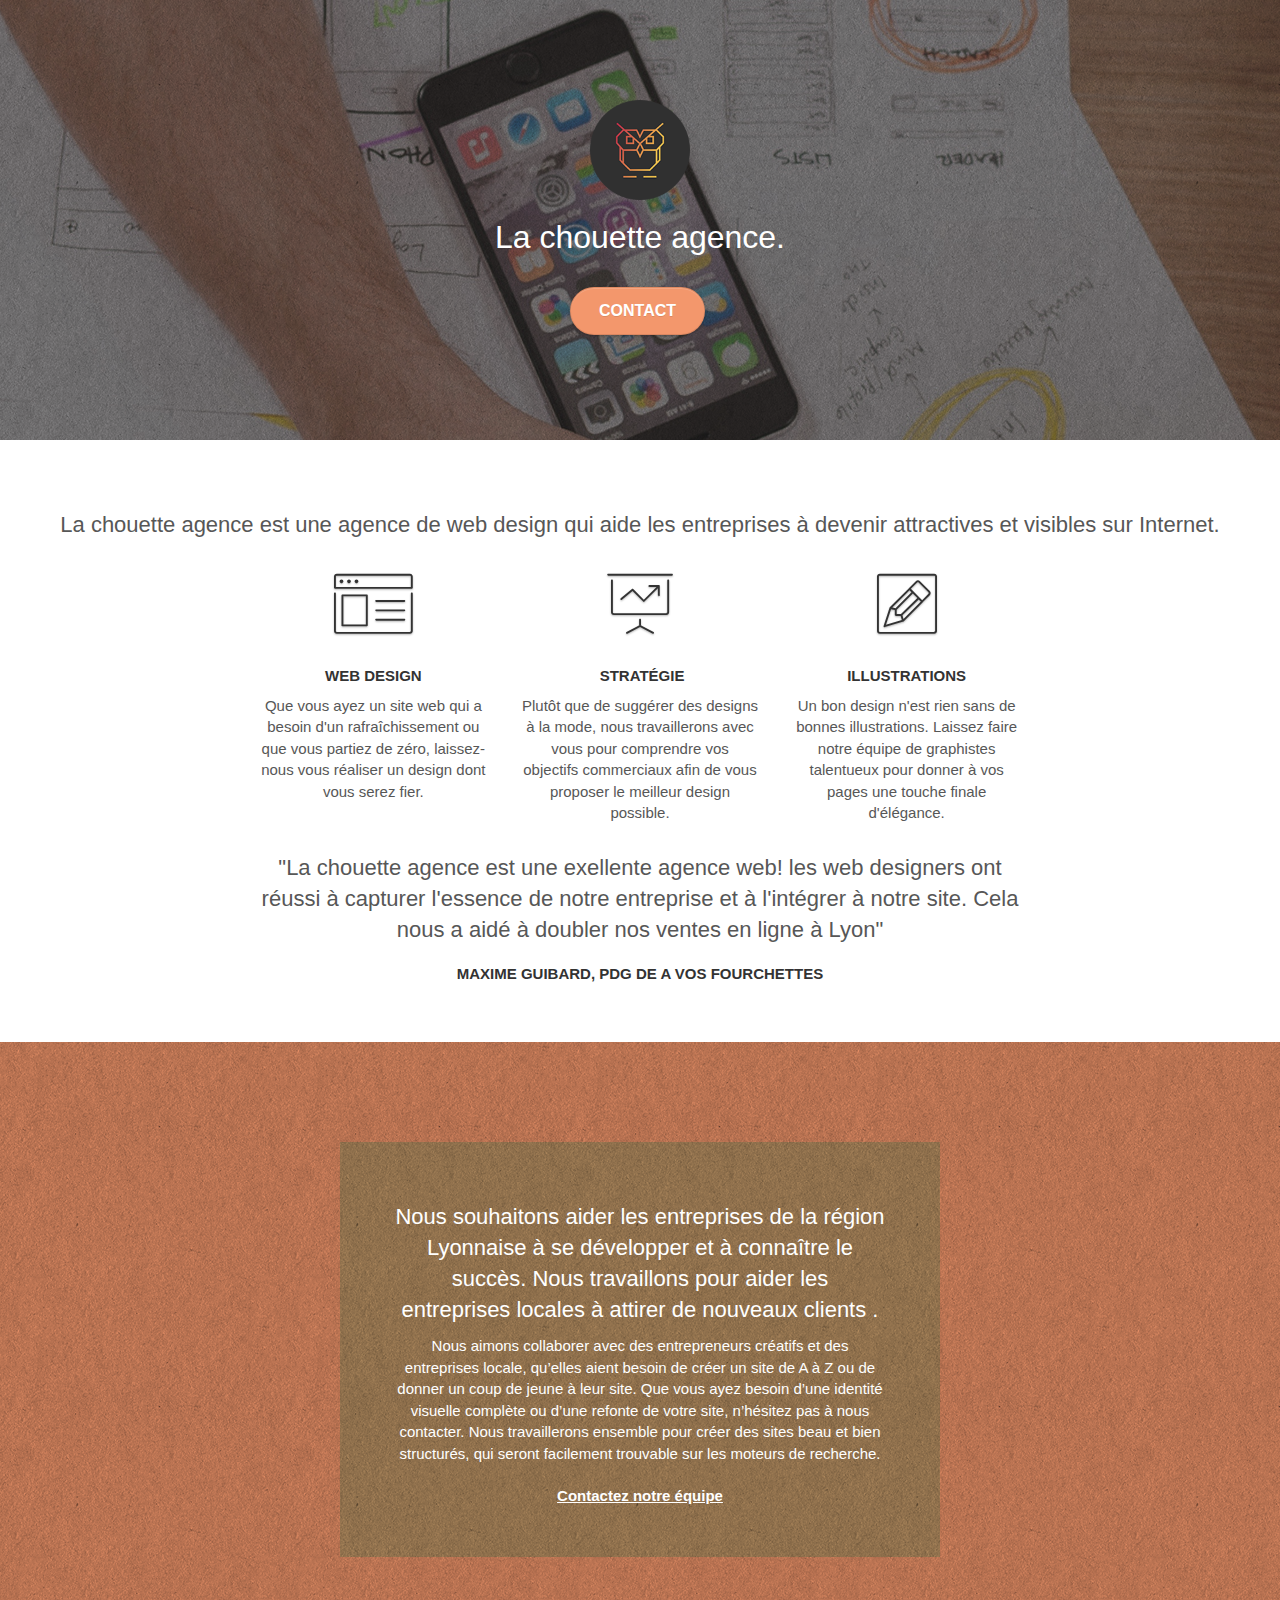
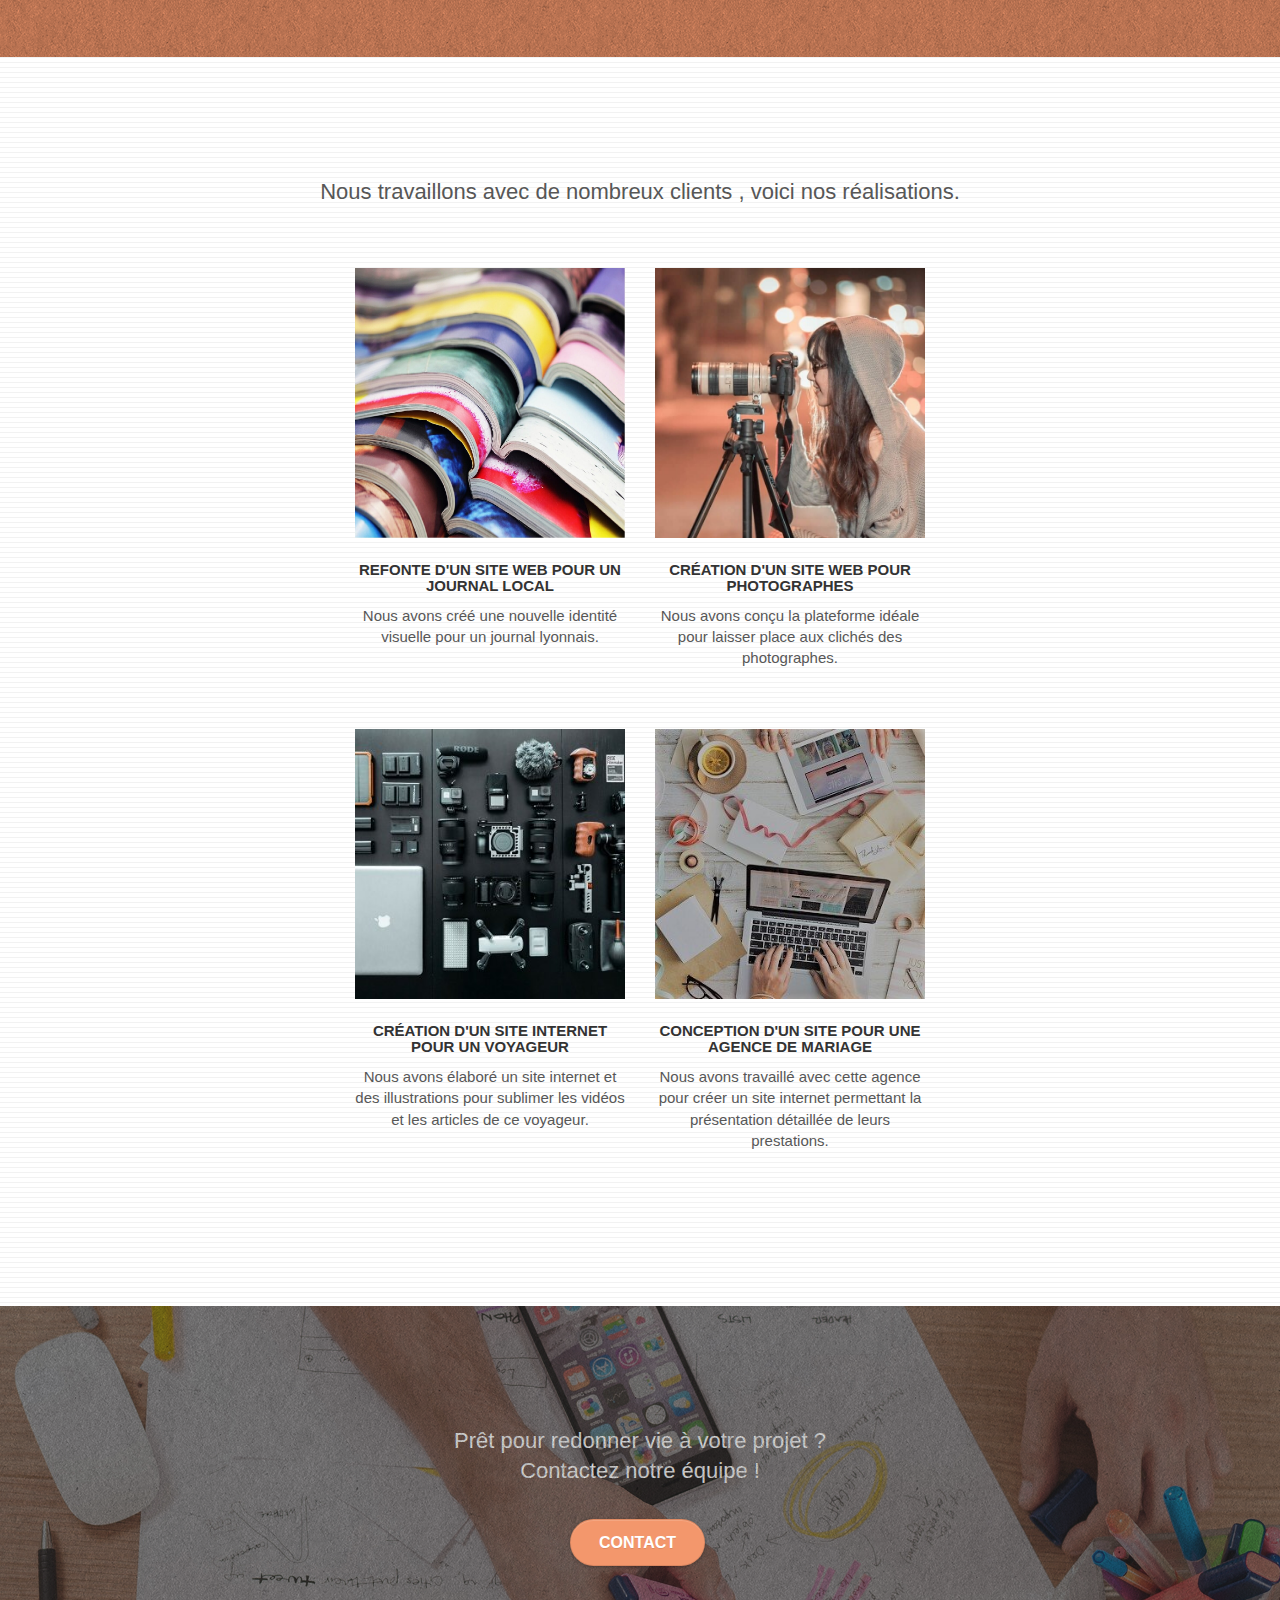
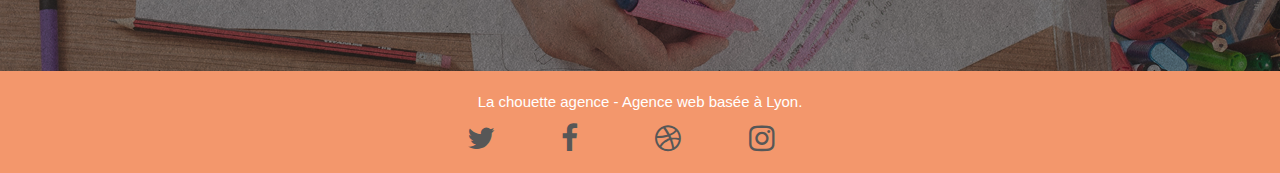
==== commit e61eda2b: "Ajout meta description et augmentation font-size" ====
--- a/index.html
+++ b/index.html
@@ -4,8 +4,8 @@
 <head>
 	<meta charset="utf-8">
 	<meta name="keywords"
-		content="seo, google, site web, site internet, agence webdesign Lyon ">
-	<meta name="description" content="">
+		content="seo, google, site web, site internet, agence webdesign Lyon, la chouette agence ">
+	<meta name="description" content="La chouette agence est une agence de web design basé sur Lyon qui aide les entreprises à devenir attractives et visibles sur Internet.">
 	<meta name="viewport" content="width=device-width, initial-scale=1.0, viewport-fit=cover">
 	<link rel="shortcut icon" type="image/png" href="favicon.jpg">
 
--- a/style.css
+++ b/style.css
@@ -379,7 +379,7 @@
 
 
 p {
-    font-size: 11px;
+    font-size: 15px;
 }
 
 .tight-width-whitespace {
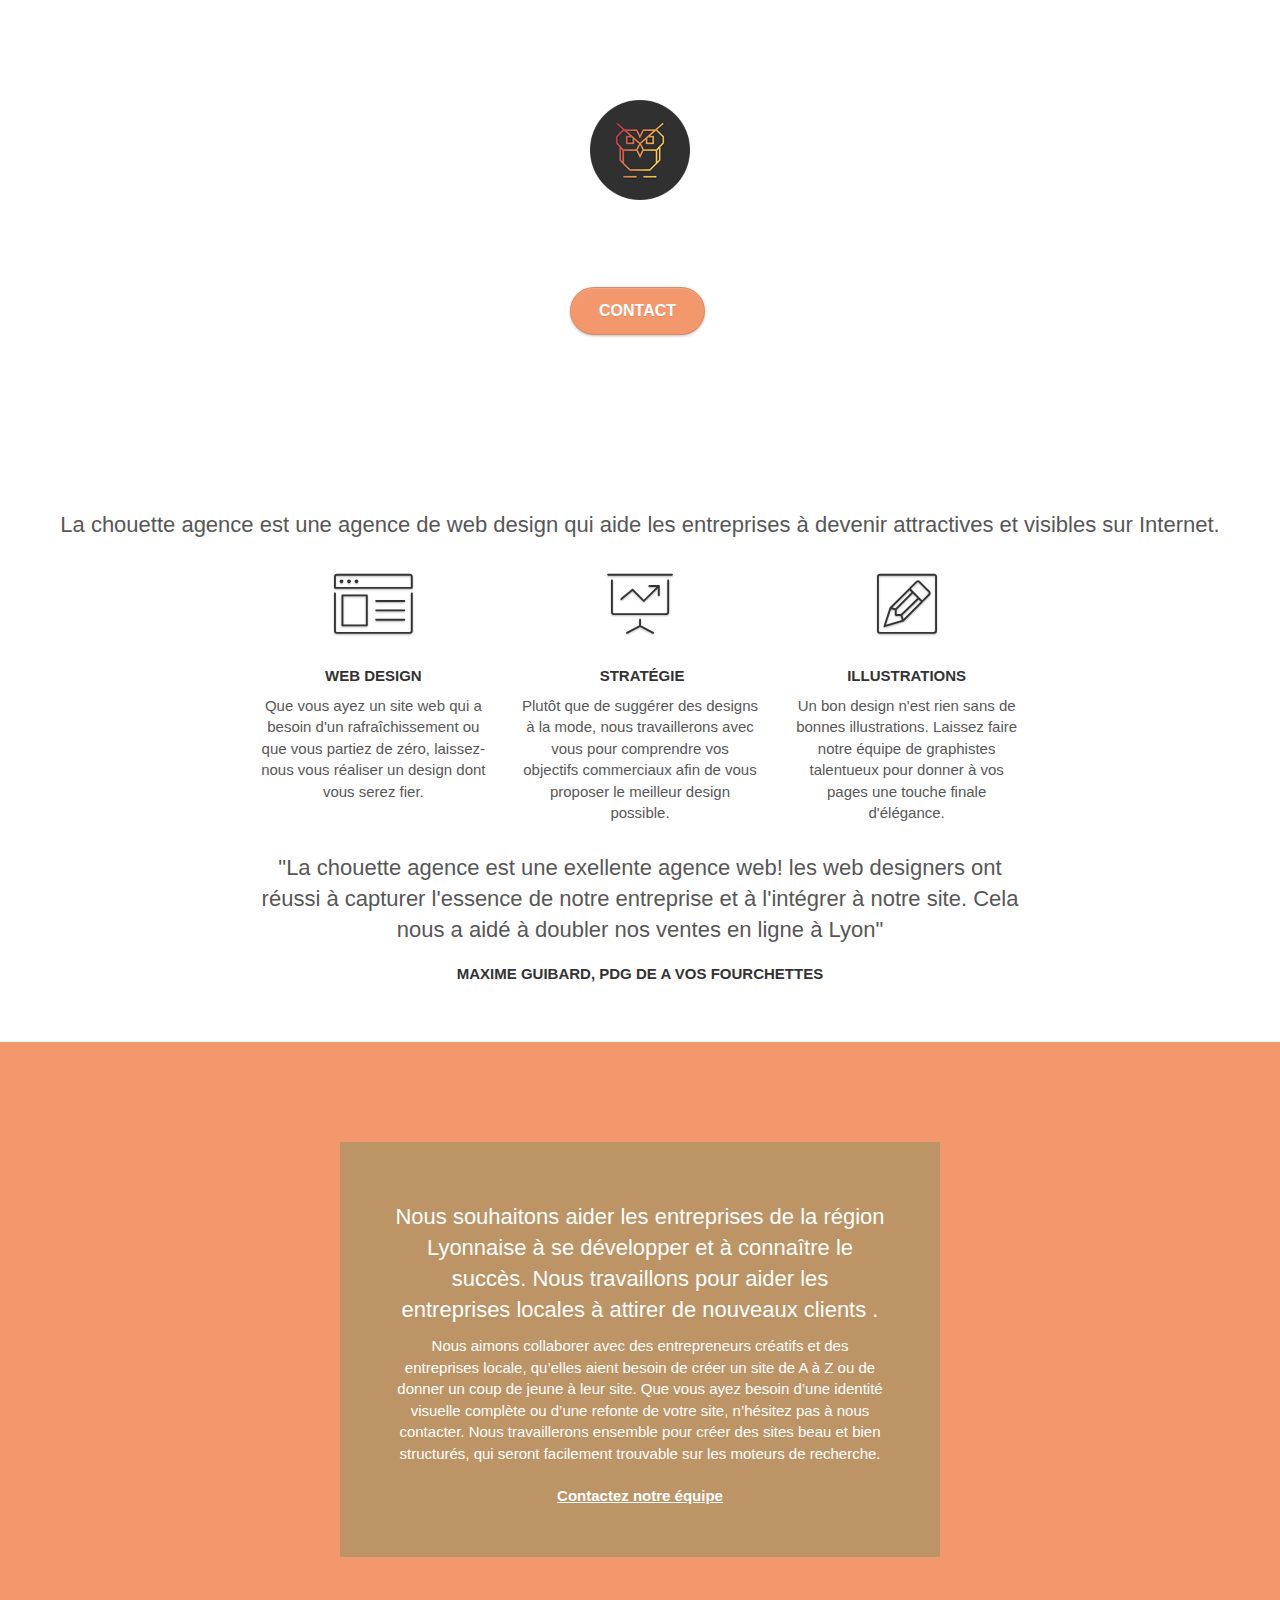
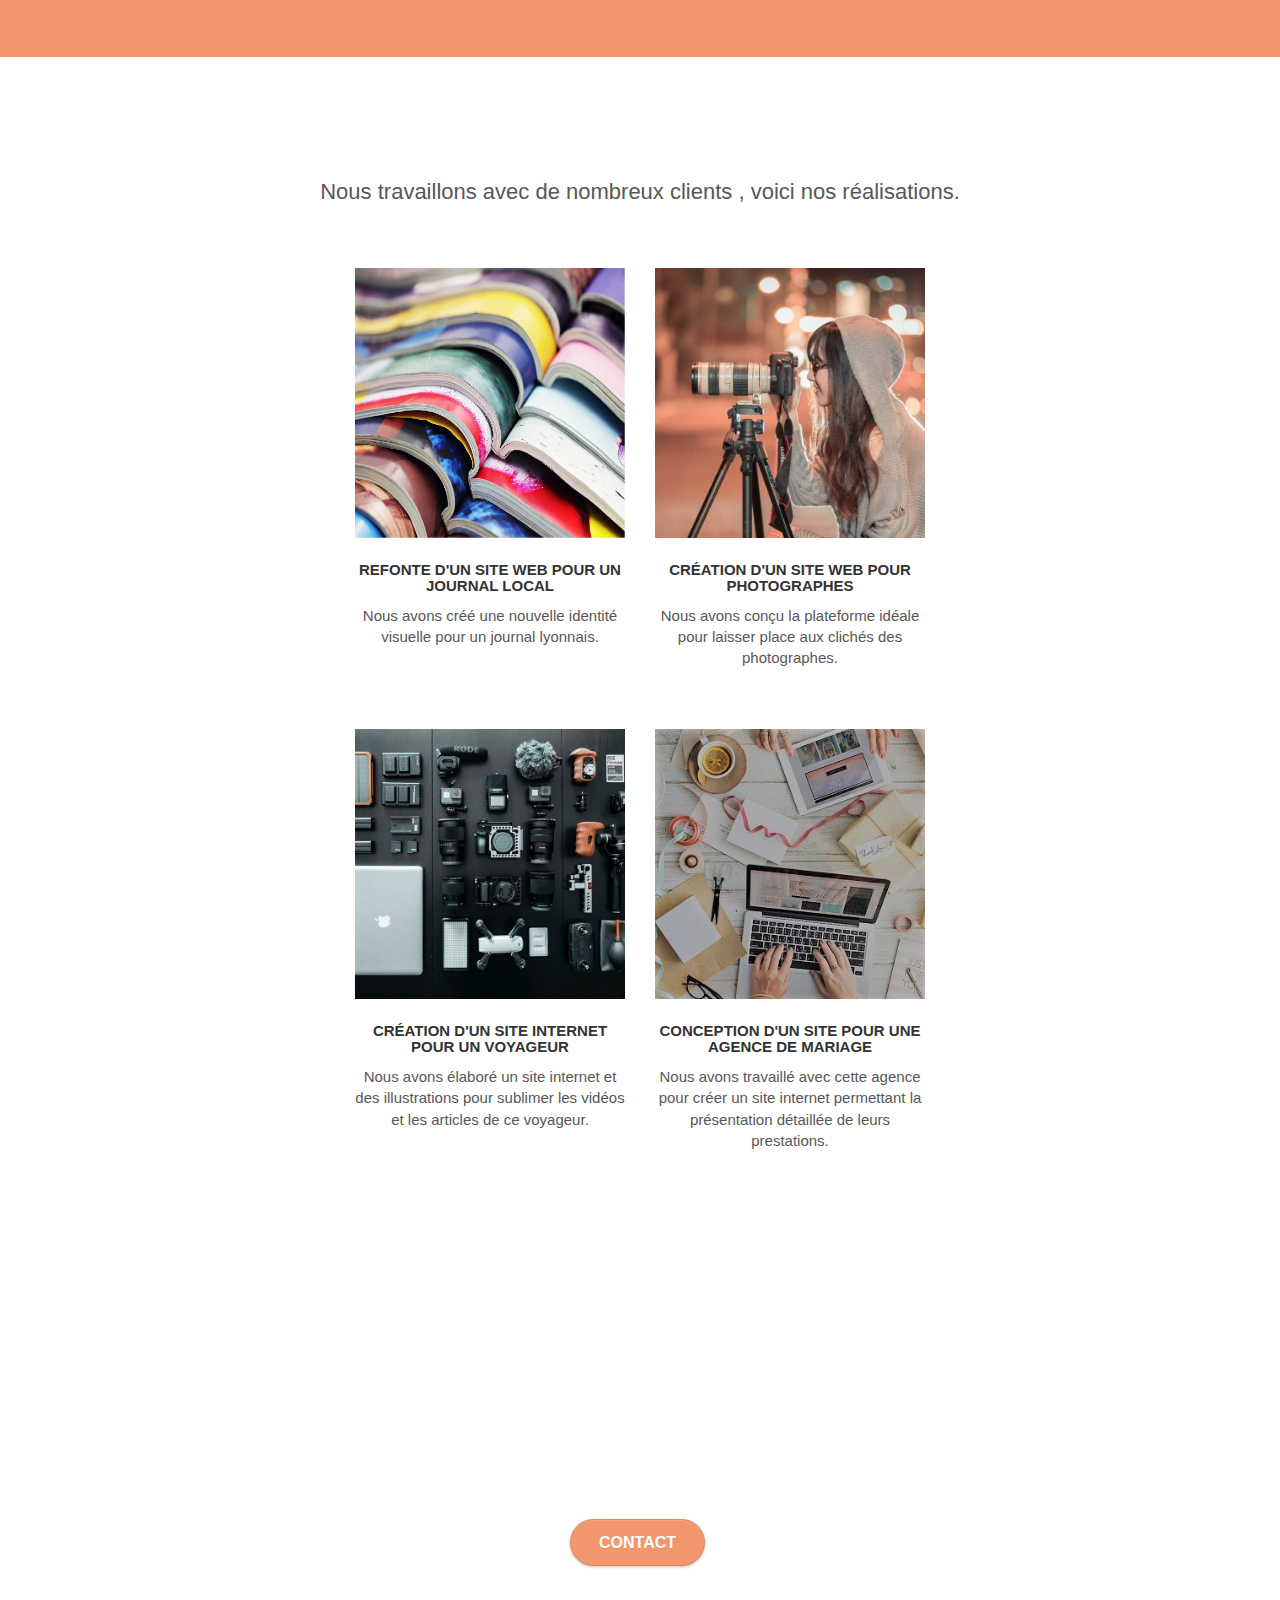
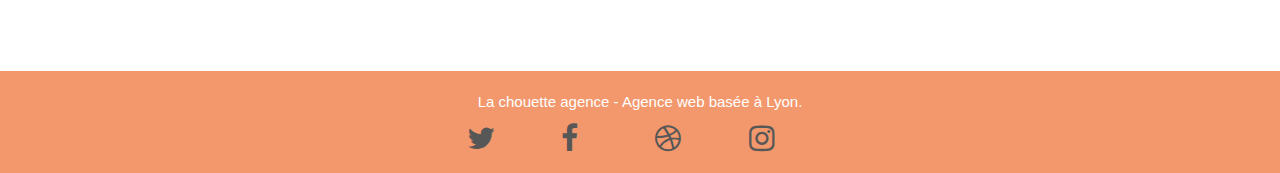
==== commit e97cae18: "Test" ====
--- a/index.html
+++ b/index.html
@@ -10,7 +10,7 @@
 	<link rel="shortcut icon" type="image/png" href="favicon.jpg">
 
 	<link rel="stylesheet" type="text/css" href="./css/bootstrap.css">
-	<link rel="stylesheet" type="text/css" href="style.css">
+	<link rel="stylesheet" type="text/css" href="./css/style.css">
 	<link rel="stylesheet" type="text/css" href="./css/font-awesome.css">
 	<link rel="stylesheet" type="text/css" href="./css/et-line.css">
 
--- a/css/style.css
+++ b/css/style.css
@@ -0,0 +1,722 @@
+
+/* Modifications */
+@media (max-width: 768px) {
+    .portfolio img{
+        width: 100%;
+    }
+    
+}
+
+header .navbar-header{
+    display: flex;
+    justify-content: center;
+    
+}
+header .navbar-header img{
+    width: 400px;
+    height: 80px;
+}
+.col-sm-12 {
+    display: flex;
+    flex-direction: column;
+    align-items: center;
+    color: white;
+
+}
+.col-sm-12 h1{
+    font-size: xx-large;
+}
+
+.parlons p{
+    font-size: large;
+}
+.social{
+    display: flex;
+    flex-direction: row;
+    text-decoration: none;
+}
+.social a{
+    margin-right: 40px;
+}
+.inscription .col-sm-6 {
+    display: flex;
+    justify-content: center;
+
+}
+
+.inscription .col-sm-6 button{
+    margin-left: 130px;
+}
+
+.inscription .col-sm-6 p{
+    font-size: medium;
+}
+/* Fin de modification */
+body {
+    margin: 0;
+    padding: 0;
+    background: #FFF;
+    overflow-x: hidden;
+    -webkit-font-smoothing: antialiased;
+    -moz-osx-font-smoothing: grayscale;
+}
+
+a,
+button {
+    transition: all .3s ease-in-out;
+    outline: none!important;
+}
+
+a:hover {
+    text-decoration: none;
+    cursor: pointer;
+}
+
+.bloc {
+    width: 100%;
+    clear: both;
+    background: 50% 50% no-repeat;
+    padding: 0 50px;
+    -webkit-background-size: cover;
+    -moz-background-size: cover;
+    -o-background-size: cover;
+    background-size: cover;
+    position: relative;
+}
+
+.bloc .container {
+    padding-left: 0;
+    padding-right: 0;
+}
+
+.bloc-lg {
+    padding: 100px 50px;
+}
+
+.bloc-md {
+    padding: 50px;
+}
+
+.bloc-sm {
+    padding: 20px 50px;
+}
+
+
+
+.bg-repeat {
+    background: repeat;
+}
+
+
+
+.bloc-bg-texture::before {
+    content: "";
+    background-size: 2px 2px;
+    position: absolute;
+    top: 0;
+    bottom: 0;
+    left: 0;
+    right: 0;
+}
+
+.texture-paper::before {
+    background: url("img/texture-paper.png");
+    background-size: 280px 280px;
+}
+
+.b-parallax {
+    background-attachment: fixed;
+}
+
+
+
+
+@media (min-width: 768px) {
+    .site-navigation {
+        position: absolute;
+        top: 50%;
+        right: 20px;
+        transform: translate(0, -50%);
+        -webkit-transform: translateY(-50%);
+    }
+    .nav > li .dropdown-menu a,
+    .nav > li .dropdown-menu a:hover {
+        color: #484848;
+    }
+    .nav-invert .site-navigation {
+        left: 0;
+        right: 0;
+    }
+    .nav-center {
+        text-align: center;
+    }
+    .nav-center .navbar-header {
+        width: 100%;
+    }
+    .nav-center .navbar-header,
+    .nav-center .navbar-brand,
+    .nav-center .nav > li {
+        float: none;
+        display: inline-block;
+    }
+    .nav-center .site-navigation {
+        position: relative;
+        width: 100%;
+        right: 0;
+        margin-right: 0px;
+        margin-top: 20px;
+    }
+    .nav-center.mini-nav .navbar-toggle {
+        float: none;
+        margin: 10px auto 0;
+    }
+}
+
+
+
+.btn {
+    margin: 0 5px 5px 0;
+}
+
+.btn.pull-right {
+    margin: 0 0 5px 5px;
+}
+
+.btn-d,
+.btn-d:hover,
+.btn-d:focus {
+    color: #FFF;
+    background: rgba(0, 0, 0, .3);
+}
+
+button {
+    outline: none!important;
+}
+
+.btn-rd {
+    border-radius: 40px;
+}
+
+.btn-clean {
+    border: 1px solid rgba(0, 0, 0, .08);
+    border-bottom-color: rgba(0, 0, 0, .1);
+    text-shadow: 0 1px 0 rgba(0, 0, 1, .1);
+    box-shadow: 0 1px 3px rgba(0, 0, 1, .25), inset 0 1px 0 0 rgba(255, 255, 255, .15);
+}
+
+.icon-md {
+    font-size: 30px!important;
+}
+
+.icon-lg {
+    font-size: 60px!important;
+}
+
+.sm-shadow {
+    text-shadow: 0 1px 2px rgba(0, 0, 0, .3);
+}
+
+.panel-sq,
+.panel-sq .panel-heading,
+.panel-sq .panel-footer {
+    border-radius: 0;
+}
+
+.panel-rd {
+    border-radius: 30px;
+}
+
+.panel-rd .panel-heading {
+    border-radius: 29px 29px 0 0;
+}
+
+.panel-rd .panel-footer {
+    border-radius: 0 0 29px 29px;
+}
+
+.form-control {
+    border-color: rgba(0, 0, 0, .1);
+    box-shadow: none;
+}
+
+.scrollToTop {
+    width: 40px;
+    height: 40px;
+    position: fixed;
+    bottom: 20px;
+    right: 20px;
+    opacity: 0;
+    z-index: 500;
+    transition: all .3s ease-in-out;
+}
+
+.scrollToTop span {
+    margin-top: 6px;
+}
+
+.showScrollTop {
+    font-size: 14px;
+    opacity: 1;
+}
+
+a[data-lightbox] {
+    position: relative;
+    display: block;
+    text-align: center;
+}
+
+a[data-lightbox]:hover::before {
+    content: "+";
+    font-family: "HelveticaNeue-Light", "Helvetica Neue Light", "Helvetica Neue", Helvetica, Arial;
+    font-size: 32px;
+    width: 50px;
+    height: 50px;
+    margin-left: -25px;
+    border-radius: 50%;
+    background: rgba(0, 0, 0, .6);
+    color: #FFF;
+    font-weight: 100;
+    z-index: 1;
+    position: absolute;
+    top: 50%;
+    transform: translateY(-50%);
+    -webkit-transform: translateY(-50%);
+}
+
+a[data-lightbox]:hover img {
+    opacity: 0.6;
+    -webkit-animation-fill-mode: none;
+    animation-fill-mode: none;
+}
+
+#lightbox-modal {
+    display: flex;
+    align-items: center;
+}
+
+.lightbox-caption {
+    padding: 20px;
+    color: #FFF;
+    background: rgba(0, 0, 0, .5);
+    position: absolute;
+    left: 15px;
+    right: 15px;
+    bottom: 5px;
+}
+
+.close-lightbox {
+    color: #FFF;
+    font-size: 30px;
+    position: absolute;
+    top: 20px;
+    right: 20px;
+    z-index: 20;
+    background: rgba(0, 0, 0, .5);
+    border: none;
+    line-height: 30px;
+    padding: 0 9px 5px;
+    opacity: 0.3;
+}
+
+.close-lightbox:hover,
+.next-lightbox:hover,
+.prev-lightbox:hover {
+    opacity: 1.0;
+    color: #FFF;
+}
+
+.next-lightbox,
+.prev-lightbox {
+    font-size: 20px;
+    color: rgba(255, 255, 255, .9);
+    background: rgba(0, 0, 0, .5);
+    transition: all .2s ease-in-out;
+    position: absolute;
+    top: 45%;
+    z-index: 1;
+    opacity: 0.4;
+}
+
+.next-lightbox {
+    padding: 6px 8px 1px 13px;
+    right: 25px;
+}
+
+.prev-lightbox {
+    padding: 6px 13px 1px 10px;
+    left: 25px;
+}
+
+.snapshot-lb .modal-body {
+    padding-bottom: 45px;
+}
+
+.snapshot-lb .lightbox-caption {
+    padding: 0;
+    color: rgba(0, 0, 0, .5);
+    background: none;
+}
+
+h1,
+h2,
+h3,
+h4,
+h5,
+h6,
+p,
+label,
+.btn,
+a {
+    font-family: "helvetica";
+    font-weight: 400;
+    color: #575757!important;
+}
+
+
+
+
+
+
+
+p {
+    font-size: 15px;
+}
+
+.tight-width-whitespace {
+    max-width: 600px;
+    margin: auto auto auto auto;
+}
+
+.h1 {
+    font-size: 20px;
+    font-family: "Open Sans";
+}
+
+.cta-hero {
+    margin-top: 22px;
+    color: #FFFFFF!important;
+    text-transform: uppercase;
+    padding: 12px 28px 12px 28px;
+    font-size: 16px;
+    font-weight: 700;
+}
+
+.social {
+    max-width: 400px;
+    margin: auto auto auto auto;
+}
+@media (max-width: 768px) {
+    .social{
+        display: flex;
+        justify-content: center;
+    }
+    
+}
+
+h2 {
+    font-size: 22px;
+    line-height: 1.4em;
+}
+
+h3 {
+    font-size: 15px;
+    text-transform: uppercase;
+    font-weight: 700;
+    color: #333333!important;
+}
+
+.med-width-whitespace {
+    max-width: 800px;
+    margin: auto auto auto auto;
+    box-shadow: 0px 0px 0px #000000;
+}
+
+
+
+
+.icons {
+    margin-bottom: 14px;
+    margin-top: 24px;
+}
+
+.white {
+    color: #FFFFFF!important;
+}
+
+.portfolio-thumb {
+    margin-bottom: 24px;
+}
+
+.portfolio-row {
+    margin-bottom: 44px;
+    margin-top: 50px;
+}
+
+.avatar {
+    box-shadow: 0px 4px 9px rgba(0, 0, 0, 0.3);
+}
+
+.black-background {
+    background-color: rgba(165, 147, 99, 0.7);
+    padding: 40px 40px 40px 40px;
+}
+
+.bold-link {
+    font-weight: 900;
+    text-decoration: underline!important;
+}
+
+
+.bgc-atomic-tangerine {
+    background-color: #F3976C;
+}
+
+.tc-white {
+    color: #FFFFFF!important;
+}
+
+.btn-atomic-tangerine {
+    background: #F3976C;
+    color: #FFFFFF!important;
+}
+
+.btn-atomic-tangerine:hover {
+    background: #c27956!important;
+    color: #FFFFFF!important;
+}
+
+.ltc-white {
+    color: #FFFFFF!important;
+}
+
+.ltc-white:hover {
+    color: #cccccc!important;
+}
+
+
+
+
+.bg-dots-bg {
+    background-image: url("img/dots-bg.png");
+}
+
+.bg-lines-h2-bg {
+    background-image: url("img/lines-h2-bg.png");
+}
+
+.bg-banniere {
+    background-image: url("img/la-chouette-agence-banniere.jpg");
+}
+
+.bg-presentation {
+    background-image: url("img/image-de-presentation.jpg");
+}
+
+@media (max-width: 1024px) {
+    .bloc {
+        padding-left: 20px;
+        padding-right: 20px;
+    }
+    .bloc.full-width-bloc,
+    .bloc-tile-2.full-width-bloc .container,
+    .bloc-tile-3.full-width-bloc .container,
+    .bloc-tile-4.full-width-bloc .container {
+        padding-left: 0;
+        padding-right: 0;
+    }
+}
+
+@media (max-width: 992px) and (min-width: 768px) {
+    .navbar .nav {
+        max-width: 80%
+    }
+    .nav-center.navbar .nav {
+        max-width: 100%
+    }
+}
+
+@media only screen and (min-device-width: 768px) and (max-device-width: 1024px) and (orientation: landscape) {
+    .b-parallax {
+        background-attachment: scroll;
+    }
+}
+
+@media only screen and (min-device-width: 1024px) and (max-device-width: 1366px) and (-webkit-min-device-pixel-ratio: 1.5) {
+    .b-parallax {
+        background-attachment: scroll;
+    }
+}
+
+@media (max-width: 991px) {
+    .container {
+        width: 100%;
+    }
+    .b-parallax {
+        background-attachment: scroll;
+    }
+
+    .bloc {
+        padding-left: constant(safe-area-inset-left);
+        padding-right: constant(safe-area-inset-right);
+    }
+    .bloc-group,
+    .bloc-group .bloc {
+        display: block;
+        width: 100%;
+    }
+    .bloc-fill-screen .fill-bloc-top-edge,
+    .bloc-fill-screen .fill-bloc-bottom-edge {
+        padding: 0 20px;
+        padding-left: constant(safe-area-inset-left);
+        padding-right: constant(safe-area-inset-right);
+    }
+}
+
+@media (max-width: 767px) {
+
+    h1,
+    h2,
+    h3,
+    h4,
+    h5,
+    h6,
+    p,
+    #disqus_thread {
+        padding-left: 10px!important;
+        padding-right: 10px!important;
+    }
+    .b-parallax {
+        background-attachment: scroll;
+    }
+    .navbar .nav {
+        padding-top: 0;
+        border-top: 1px solid rgba(0, 0, 0, .2);
+        float: none!important;
+    }
+    .navbar.row {
+        margin-left: 0;
+        margin-right: 0;
+    }
+    .site-navigation {
+        position: inherit;
+        transform: none;
+        -webkit-transform: none;
+        -ms-transform: none;
+    }
+    .nav > li {
+        margin-top: 0;
+        border-bottom: 1px solid rgba(0, 0, 0, .1);
+        background: rgba(0, 0, 0, .05);
+        text-align: left;
+        padding-left: 15px;
+        width: 100%;
+    }
+    .nav > li:hover {
+        background: rgba(0, 0, 0, .08);
+    }
+    .dropdown .dropdown a .caret {
+        float: none;
+        margin: 5px 0 0 10px!important;
+        border: 4px solid black;
+        border-bottom-color: transparent;
+        border-right-color: transparent;
+        border-left-color: transparent;
+    }
+    #hero-bloc .navbar .nav {
+        background: rgba(0, 0, 0, .8);
+    }
+    #hero-bloc .navbar .nav a {
+        color: rgba(255, 255, 255, .6);
+    }
+    .hero {
+        padding: 50px 0;
+    }
+    .hero-nav {
+        left: -1px;
+        right: -1px;
+    }
+    .navbar-collapse {
+        padding: 0;
+        overflow-x: hidden;
+        -webkit-box-shadow: none;
+        box-shadow: none;
+    }
+    .navbar-brand img {
+        max-height: 40px;
+        width: auto;
+    }
+    .nav-invert .navbar-header {
+        float: none;
+        width: 100%;
+    }
+    .nav-invert .navbar-toggle {
+        float: left;
+        margin-left: 10px;
+    }
+    .bloc {
+        padding-left: 0;
+        padding-right: 0;
+    }
+    .bloc-xxl,
+    .bloc-xl,
+    .bloc-lg {
+        padding: 40px 0;
+    }
+    .bloc-sm,
+    .bloc-md {
+        padding-left: 0;
+        padding-right: 0;
+    }
+    .bloc-tile-2 .container,
+    .bloc-tile-3 .container,
+    .bloc-tile-4 .container,
+    .bloc-fill-screen .fill-bloc-top-edge,
+    .bloc-fill-screen .fill-bloc-bottom-edge {
+        padding-left: 0;
+        padding-right: 0;
+    }
+    .a-block {
+        padding: 0 10px;
+    }
+    .btn-dwn {
+        display: none;
+    }
+    .voffset {
+        margin-top: 5px;
+    }
+    .voffset-md {
+        margin-top: 20px;
+    }
+    .voffset-lg {
+        margin-top: 30px;
+    }
+    form {
+        padding: 5px;
+    }
+    .close-lightbox {
+        display: inline-block;
+    }
+    .blocsapp-device-iphone5 {
+        background-size: 216px 425px;
+        padding-top: 60px;
+        width: 216px;
+        height: 425px;
+    }
+    .blocsapp-device-iphone5 img {
+        width: 180px;
+        height: 320px;
+    }
+}
+
+@media (max-width: 400px) {
+    .bloc {
+        padding-left: 0;
+        padding-right: 0;
+    }
+}
+
+@media (max-width: 767px) {
+    .bloc-mob-center-text {
+        text-align: center;
+    }
+}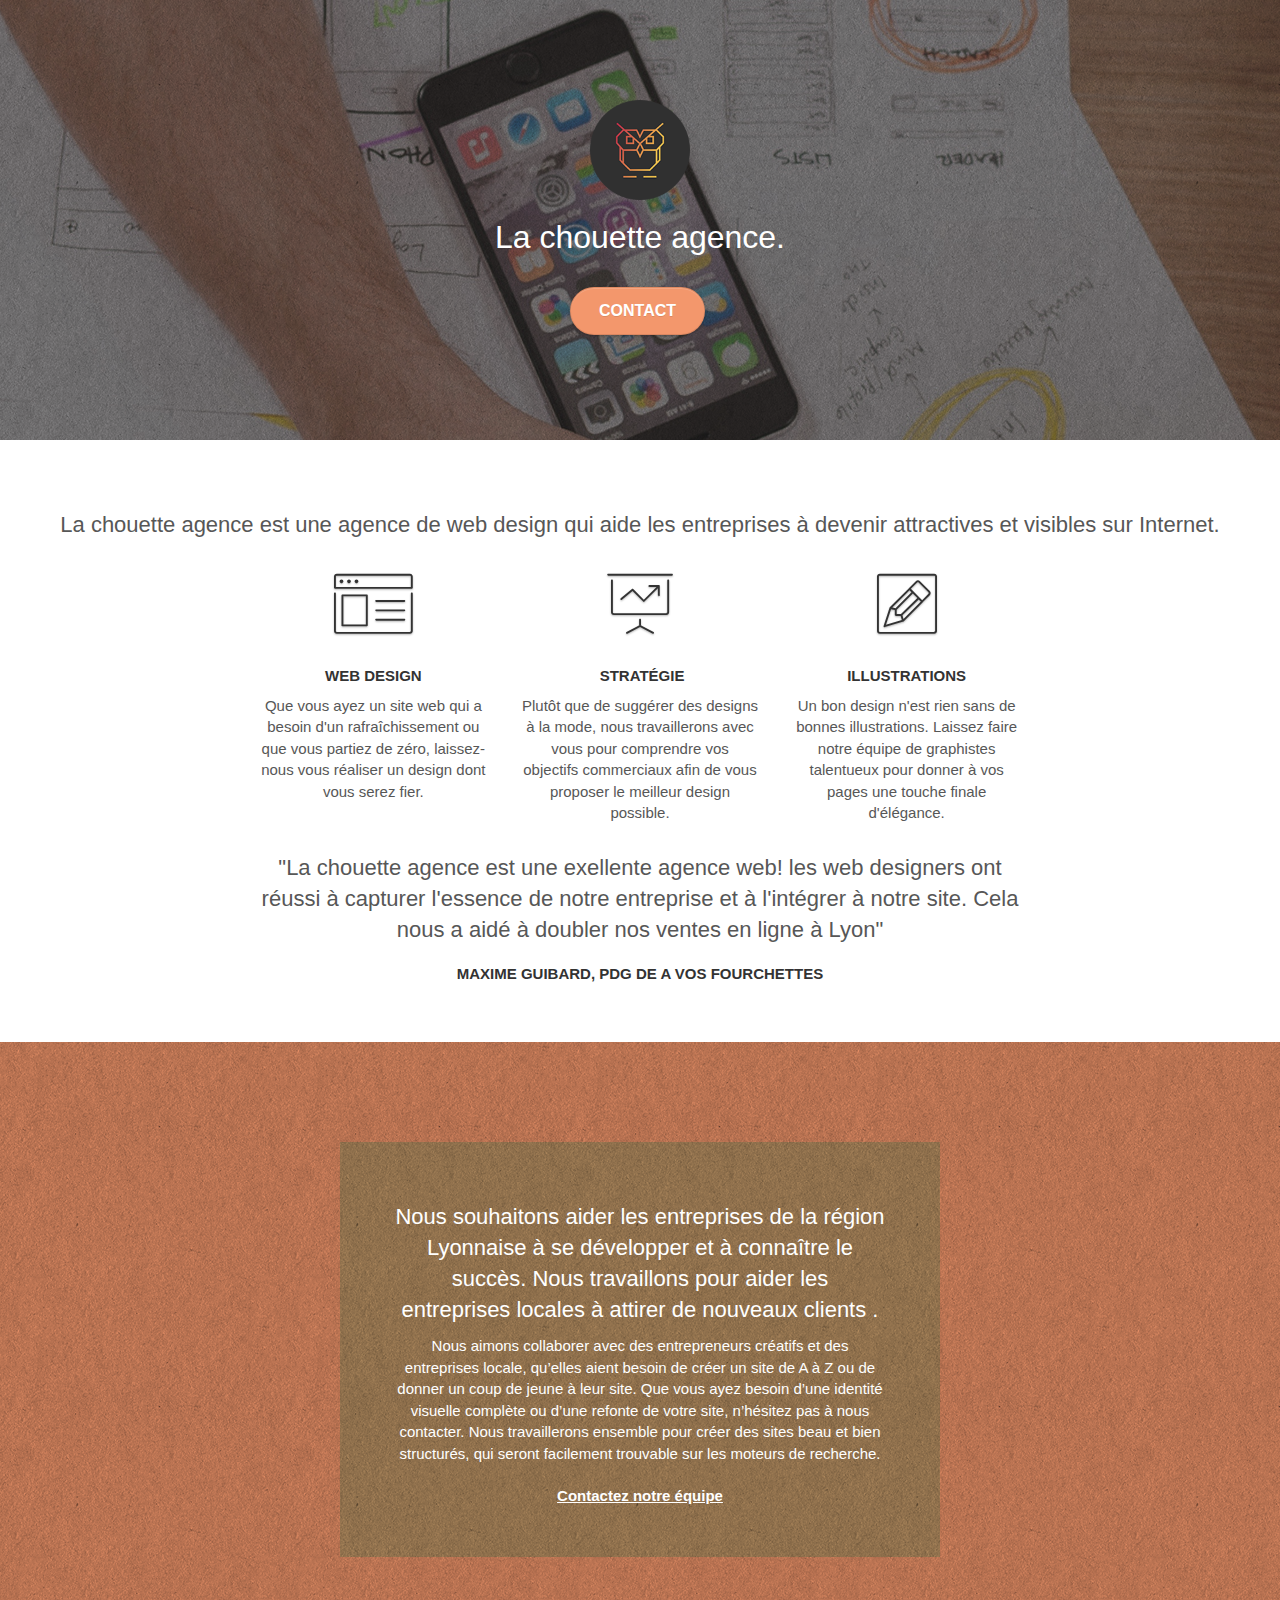
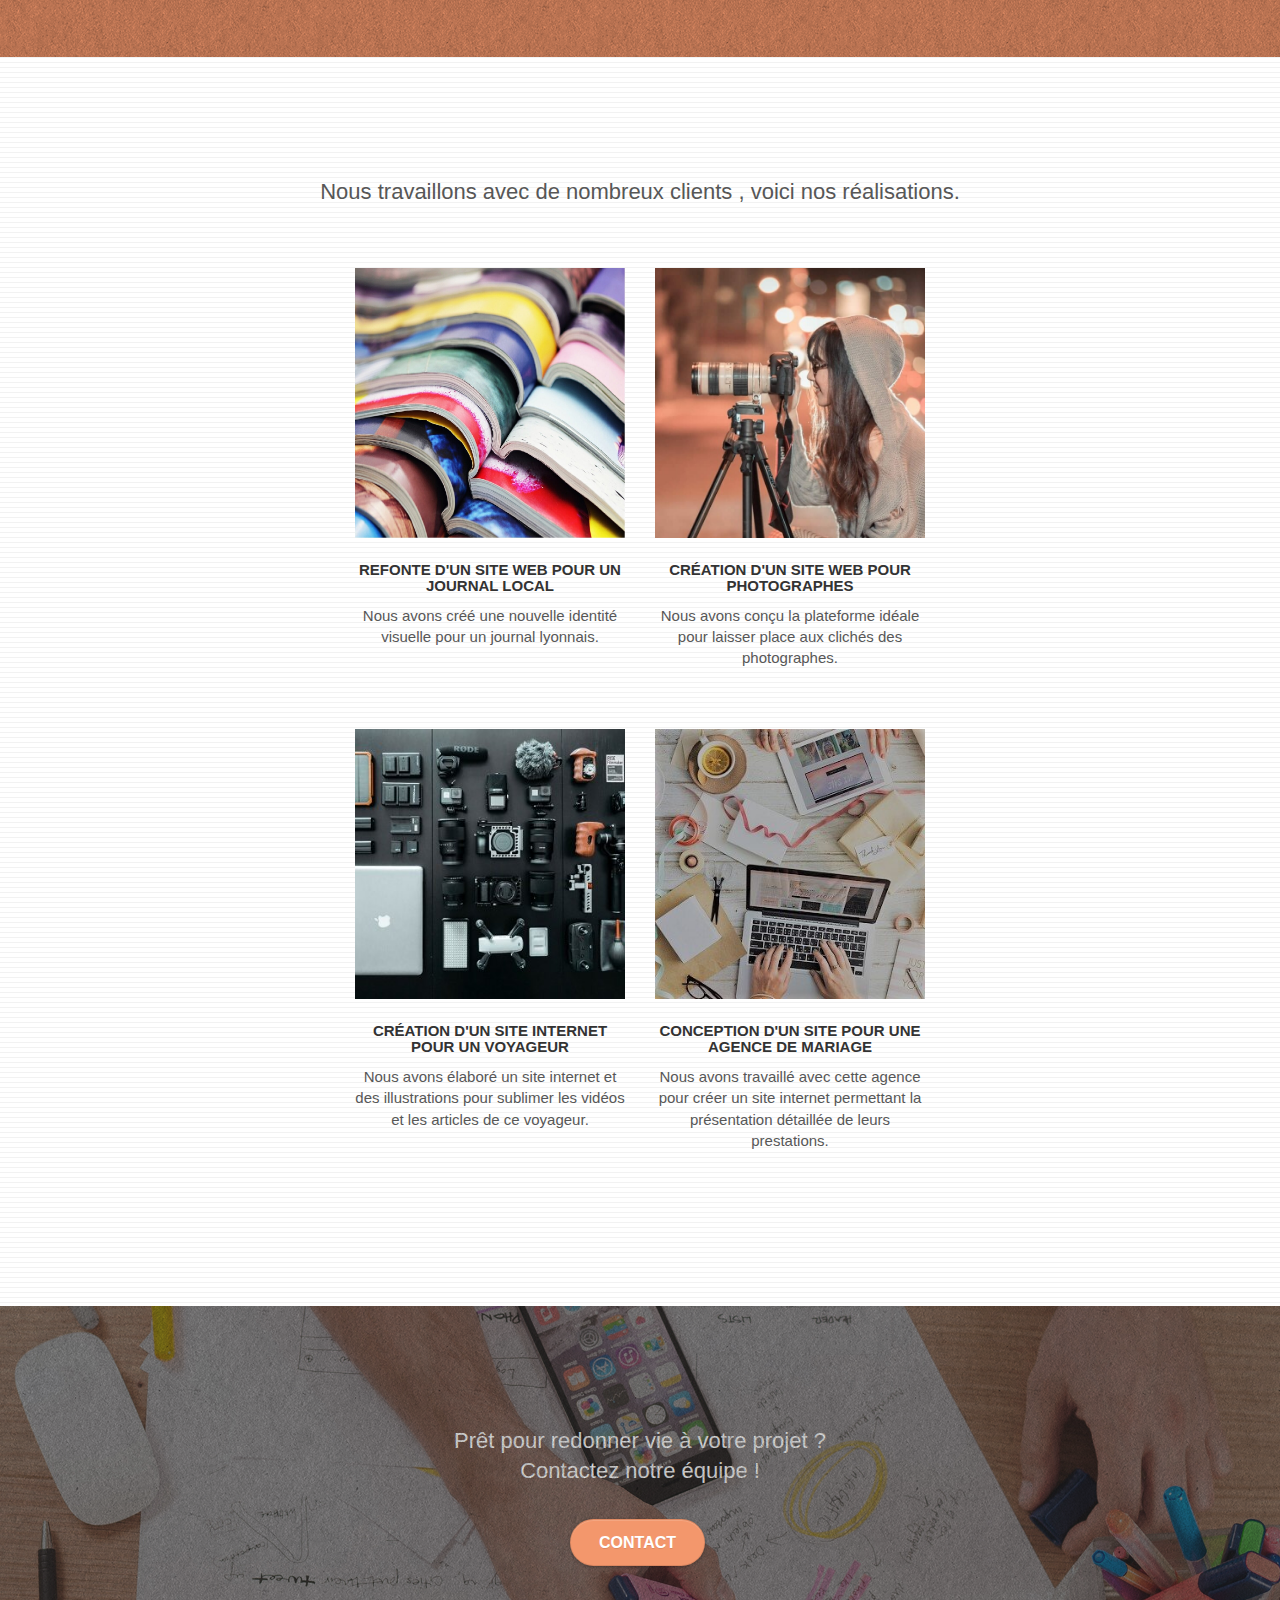
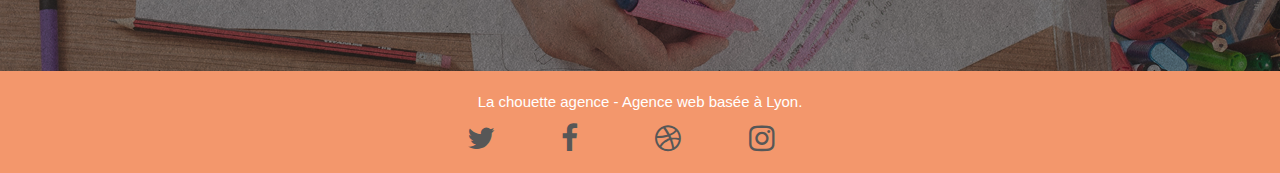
==== commit a11a6c28: "test" ====
--- a/index.html
+++ b/index.html
@@ -10,7 +10,7 @@
 	<link rel="shortcut icon" type="image/png" href="favicon.jpg">
 
 	<link rel="stylesheet" type="text/css" href="./css/bootstrap.css">
-	<link rel="stylesheet" type="text/css" href="./css/style.css">
+	<link rel="stylesheet" type="text/css" href="style.css">
 	<link rel="stylesheet" type="text/css" href="./css/font-awesome.css">
 	<link rel="stylesheet" type="text/css" href="./css/et-line.css">
 
--- a/style.css
+++ b/style.css
@@ -0,0 +1,722 @@
+
+/* Modifications */
+@media (max-width: 768px) {
+    .portfolio img{
+        width: 100%;
+    }
+    
+}
+
+header .navbar-header{
+    display: flex;
+    justify-content: center;
+    
+}
+header .navbar-header img{
+    width: 400px;
+    height: 80px;
+}
+.col-sm-12 {
+    display: flex;
+    flex-direction: column;
+    align-items: center;
+    color: white;
+
+}
+.col-sm-12 h1{
+    font-size: xx-large;
+}
+
+.parlons p{
+    font-size: large;
+}
+.social{
+    display: flex;
+    flex-direction: row;
+    text-decoration: none;
+}
+.social a{
+    margin-right: 40px;
+}
+.inscription .col-sm-6 {
+    display: flex;
+    justify-content: center;
+
+}
+
+.inscription .col-sm-6 button{
+    margin-left: 130px;
+}
+
+.inscription .col-sm-6 p{
+    font-size: medium;
+}
+/* Fin de modification */
+body {
+    margin: 0;
+    padding: 0;
+    background: #FFF;
+    overflow-x: hidden;
+    -webkit-font-smoothing: antialiased;
+    -moz-osx-font-smoothing: grayscale;
+}
+
+a,
+button {
+    transition: all .3s ease-in-out;
+    outline: none!important;
+}
+
+a:hover {
+    text-decoration: none;
+    cursor: pointer;
+}
+
+.bloc {
+    width: 100%;
+    clear: both;
+    background: 50% 50% no-repeat;
+    padding: 0 50px;
+    -webkit-background-size: cover;
+    -moz-background-size: cover;
+    -o-background-size: cover;
+    background-size: cover;
+    position: relative;
+}
+
+.bloc .container {
+    padding-left: 0;
+    padding-right: 0;
+}
+
+.bloc-lg {
+    padding: 100px 50px;
+}
+
+.bloc-md {
+    padding: 50px;
+}
+
+.bloc-sm {
+    padding: 20px 50px;
+}
+
+
+
+.bg-repeat {
+    background: repeat;
+}
+
+
+
+.bloc-bg-texture::before {
+    content: "";
+    background-size: 2px 2px;
+    position: absolute;
+    top: 0;
+    bottom: 0;
+    left: 0;
+    right: 0;
+}
+
+.texture-paper::before {
+    background: url("img/texture-paper.png");
+    background-size: 280px 280px;
+}
+
+.b-parallax {
+    background-attachment: fixed;
+}
+
+
+
+
+@media (min-width: 768px) {
+    .site-navigation {
+        position: absolute;
+        top: 50%;
+        right: 20px;
+        transform: translate(0, -50%);
+        -webkit-transform: translateY(-50%);
+    }
+    .nav > li .dropdown-menu a,
+    .nav > li .dropdown-menu a:hover {
+        color: #484848;
+    }
+    .nav-invert .site-navigation {
+        left: 0;
+        right: 0;
+    }
+    .nav-center {
+        text-align: center;
+    }
+    .nav-center .navbar-header {
+        width: 100%;
+    }
+    .nav-center .navbar-header,
+    .nav-center .navbar-brand,
+    .nav-center .nav > li {
+        float: none;
+        display: inline-block;
+    }
+    .nav-center .site-navigation {
+        position: relative;
+        width: 100%;
+        right: 0;
+        margin-right: 0px;
+        margin-top: 20px;
+    }
+    .nav-center.mini-nav .navbar-toggle {
+        float: none;
+        margin: 10px auto 0;
+    }
+}
+
+
+
+.btn {
+    margin: 0 5px 5px 0;
+}
+
+.btn.pull-right {
+    margin: 0 0 5px 5px;
+}
+
+.btn-d,
+.btn-d:hover,
+.btn-d:focus {
+    color: #FFF;
+    background: rgba(0, 0, 0, .3);
+}
+
+button {
+    outline: none!important;
+}
+
+.btn-rd {
+    border-radius: 40px;
+}
+
+.btn-clean {
+    border: 1px solid rgba(0, 0, 0, .08);
+    border-bottom-color: rgba(0, 0, 0, .1);
+    text-shadow: 0 1px 0 rgba(0, 0, 1, .1);
+    box-shadow: 0 1px 3px rgba(0, 0, 1, .25), inset 0 1px 0 0 rgba(255, 255, 255, .15);
+}
+
+.icon-md {
+    font-size: 30px!important;
+}
+
+.icon-lg {
+    font-size: 60px!important;
+}
+
+.sm-shadow {
+    text-shadow: 0 1px 2px rgba(0, 0, 0, .3);
+}
+
+.panel-sq,
+.panel-sq .panel-heading,
+.panel-sq .panel-footer {
+    border-radius: 0;
+}
+
+.panel-rd {
+    border-radius: 30px;
+}
+
+.panel-rd .panel-heading {
+    border-radius: 29px 29px 0 0;
+}
+
+.panel-rd .panel-footer {
+    border-radius: 0 0 29px 29px;
+}
+
+.form-control {
+    border-color: rgba(0, 0, 0, .1);
+    box-shadow: none;
+}
+
+.scrollToTop {
+    width: 40px;
+    height: 40px;
+    position: fixed;
+    bottom: 20px;
+    right: 20px;
+    opacity: 0;
+    z-index: 500;
+    transition: all .3s ease-in-out;
+}
+
+.scrollToTop span {
+    margin-top: 6px;
+}
+
+.showScrollTop {
+    font-size: 14px;
+    opacity: 1;
+}
+
+a[data-lightbox] {
+    position: relative;
+    display: block;
+    text-align: center;
+}
+
+a[data-lightbox]:hover::before {
+    content: "+";
+    font-family: "HelveticaNeue-Light", "Helvetica Neue Light", "Helvetica Neue", Helvetica, Arial;
+    font-size: 32px;
+    width: 50px;
+    height: 50px;
+    margin-left: -25px;
+    border-radius: 50%;
+    background: rgba(0, 0, 0, .6);
+    color: #FFF;
+    font-weight: 100;
+    z-index: 1;
+    position: absolute;
+    top: 50%;
+    transform: translateY(-50%);
+    -webkit-transform: translateY(-50%);
+}
+
+a[data-lightbox]:hover img {
+    opacity: 0.6;
+    -webkit-animation-fill-mode: none;
+    animation-fill-mode: none;
+}
+
+#lightbox-modal {
+    display: flex;
+    align-items: center;
+}
+
+.lightbox-caption {
+    padding: 20px;
+    color: #FFF;
+    background: rgba(0, 0, 0, .5);
+    position: absolute;
+    left: 15px;
+    right: 15px;
+    bottom: 5px;
+}
+
+.close-lightbox {
+    color: #FFF;
+    font-size: 30px;
+    position: absolute;
+    top: 20px;
+    right: 20px;
+    z-index: 20;
+    background: rgba(0, 0, 0, .5);
+    border: none;
+    line-height: 30px;
+    padding: 0 9px 5px;
+    opacity: 0.3;
+}
+
+.close-lightbox:hover,
+.next-lightbox:hover,
+.prev-lightbox:hover {
+    opacity: 1.0;
+    color: #FFF;
+}
+
+.next-lightbox,
+.prev-lightbox {
+    font-size: 20px;
+    color: rgba(255, 255, 255, .9);
+    background: rgba(0, 0, 0, .5);
+    transition: all .2s ease-in-out;
+    position: absolute;
+    top: 45%;
+    z-index: 1;
+    opacity: 0.4;
+}
+
+.next-lightbox {
+    padding: 6px 8px 1px 13px;
+    right: 25px;
+}
+
+.prev-lightbox {
+    padding: 6px 13px 1px 10px;
+    left: 25px;
+}
+
+.snapshot-lb .modal-body {
+    padding-bottom: 45px;
+}
+
+.snapshot-lb .lightbox-caption {
+    padding: 0;
+    color: rgba(0, 0, 0, .5);
+    background: none;
+}
+
+h1,
+h2,
+h3,
+h4,
+h5,
+h6,
+p,
+label,
+.btn,
+a {
+    font-family: "helvetica";
+    font-weight: 400;
+    color: #575757!important;
+}
+
+
+
+
+
+
+
+p {
+    font-size: 15px;
+}
+
+.tight-width-whitespace {
+    max-width: 600px;
+    margin: auto auto auto auto;
+}
+
+.h1 {
+    font-size: 20px;
+    font-family: "Open Sans";
+}
+
+.cta-hero {
+    margin-top: 22px;
+    color: #FFFFFF!important;
+    text-transform: uppercase;
+    padding: 12px 28px 12px 28px;
+    font-size: 16px;
+    font-weight: 700;
+}
+
+.social {
+    max-width: 400px;
+    margin: auto auto auto auto;
+}
+@media (max-width: 768px) {
+    .social{
+        display: flex;
+        justify-content: center;
+    }
+    
+}
+
+h2 {
+    font-size: 22px;
+    line-height: 1.4em;
+}
+
+h3 {
+    font-size: 15px;
+    text-transform: uppercase;
+    font-weight: 700;
+    color: #333333!important;
+}
+
+.med-width-whitespace {
+    max-width: 800px;
+    margin: auto auto auto auto;
+    box-shadow: 0px 0px 0px #000000;
+}
+
+
+
+
+.icons {
+    margin-bottom: 14px;
+    margin-top: 24px;
+}
+
+.white {
+    color: #FFFFFF!important;
+}
+
+.portfolio-thumb {
+    margin-bottom: 24px;
+}
+
+.portfolio-row {
+    margin-bottom: 44px;
+    margin-top: 50px;
+}
+
+.avatar {
+    box-shadow: 0px 4px 9px rgba(0, 0, 0, 0.3);
+}
+
+.black-background {
+    background-color: rgba(165, 147, 99, 0.7);
+    padding: 40px 40px 40px 40px;
+}
+
+.bold-link {
+    font-weight: 900;
+    text-decoration: underline!important;
+}
+
+
+.bgc-atomic-tangerine {
+    background-color: #F3976C;
+}
+
+.tc-white {
+    color: #FFFFFF!important;
+}
+
+.btn-atomic-tangerine {
+    background: #F3976C;
+    color: #FFFFFF!important;
+}
+
+.btn-atomic-tangerine:hover {
+    background: #c27956!important;
+    color: #FFFFFF!important;
+}
+
+.ltc-white {
+    color: #FFFFFF!important;
+}
+
+.ltc-white:hover {
+    color: #cccccc!important;
+}
+
+
+
+
+.bg-dots-bg {
+    background-image: url("img/dots-bg.png");
+}
+
+.bg-lines-h2-bg {
+    background-image: url("img/lines-h2-bg.png");
+}
+
+.bg-banniere {
+    background-image: url("img/la-chouette-agence-banniere.jpg");
+}
+
+.bg-presentation {
+    background-image: url("img/image-de-presentation.jpg");
+}
+
+@media (max-width: 1024px) {
+    .bloc {
+        padding-left: 20px;
+        padding-right: 20px;
+    }
+    .bloc.full-width-bloc,
+    .bloc-tile-2.full-width-bloc .container,
+    .bloc-tile-3.full-width-bloc .container,
+    .bloc-tile-4.full-width-bloc .container {
+        padding-left: 0;
+        padding-right: 0;
+    }
+}
+
+@media (max-width: 992px) and (min-width: 768px) {
+    .navbar .nav {
+        max-width: 80%
+    }
+    .nav-center.navbar .nav {
+        max-width: 100%
+    }
+}
+
+@media only screen and (min-device-width: 768px) and (max-device-width: 1024px) and (orientation: landscape) {
+    .b-parallax {
+        background-attachment: scroll;
+    }
+}
+
+@media only screen and (min-device-width: 1024px) and (max-device-width: 1366px) and (-webkit-min-device-pixel-ratio: 1.5) {
+    .b-parallax {
+        background-attachment: scroll;
+    }
+}
+
+@media (max-width: 991px) {
+    .container {
+        width: 100%;
+    }
+    .b-parallax {
+        background-attachment: scroll;
+    }
+
+    .bloc {
+        padding-left: constant(safe-area-inset-left);
+        padding-right: constant(safe-area-inset-right);
+    }
+    .bloc-group,
+    .bloc-group .bloc {
+        display: block;
+        width: 100%;
+    }
+    .bloc-fill-screen .fill-bloc-top-edge,
+    .bloc-fill-screen .fill-bloc-bottom-edge {
+        padding: 0 20px;
+        padding-left: constant(safe-area-inset-left);
+        padding-right: constant(safe-area-inset-right);
+    }
+}
+
+@media (max-width: 767px) {
+
+    h1,
+    h2,
+    h3,
+    h4,
+    h5,
+    h6,
+    p,
+    #disqus_thread {
+        padding-left: 10px!important;
+        padding-right: 10px!important;
+    }
+    .b-parallax {
+        background-attachment: scroll;
+    }
+    .navbar .nav {
+        padding-top: 0;
+        border-top: 1px solid rgba(0, 0, 0, .2);
+        float: none!important;
+    }
+    .navbar.row {
+        margin-left: 0;
+        margin-right: 0;
+    }
+    .site-navigation {
+        position: inherit;
+        transform: none;
+        -webkit-transform: none;
+        -ms-transform: none;
+    }
+    .nav > li {
+        margin-top: 0;
+        border-bottom: 1px solid rgba(0, 0, 0, .1);
+        background: rgba(0, 0, 0, .05);
+        text-align: left;
+        padding-left: 15px;
+        width: 100%;
+    }
+    .nav > li:hover {
+        background: rgba(0, 0, 0, .08);
+    }
+    .dropdown .dropdown a .caret {
+        float: none;
+        margin: 5px 0 0 10px!important;
+        border: 4px solid black;
+        border-bottom-color: transparent;
+        border-right-color: transparent;
+        border-left-color: transparent;
+    }
+    #hero-bloc .navbar .nav {
+        background: rgba(0, 0, 0, .8);
+    }
+    #hero-bloc .navbar .nav a {
+        color: rgba(255, 255, 255, .6);
+    }
+    .hero {
+        padding: 50px 0;
+    }
+    .hero-nav {
+        left: -1px;
+        right: -1px;
+    }
+    .navbar-collapse {
+        padding: 0;
+        overflow-x: hidden;
+        -webkit-box-shadow: none;
+        box-shadow: none;
+    }
+    .navbar-brand img {
+        max-height: 40px;
+        width: auto;
+    }
+    .nav-invert .navbar-header {
+        float: none;
+        width: 100%;
+    }
+    .nav-invert .navbar-toggle {
+        float: left;
+        margin-left: 10px;
+    }
+    .bloc {
+        padding-left: 0;
+        padding-right: 0;
+    }
+    .bloc-xxl,
+    .bloc-xl,
+    .bloc-lg {
+        padding: 40px 0;
+    }
+    .bloc-sm,
+    .bloc-md {
+        padding-left: 0;
+        padding-right: 0;
+    }
+    .bloc-tile-2 .container,
+    .bloc-tile-3 .container,
+    .bloc-tile-4 .container,
+    .bloc-fill-screen .fill-bloc-top-edge,
+    .bloc-fill-screen .fill-bloc-bottom-edge {
+        padding-left: 0;
+        padding-right: 0;
+    }
+    .a-block {
+        padding: 0 10px;
+    }
+    .btn-dwn {
+        display: none;
+    }
+    .voffset {
+        margin-top: 5px;
+    }
+    .voffset-md {
+        margin-top: 20px;
+    }
+    .voffset-lg {
+        margin-top: 30px;
+    }
+    form {
+        padding: 5px;
+    }
+    .close-lightbox {
+        display: inline-block;
+    }
+    .blocsapp-device-iphone5 {
+        background-size: 216px 425px;
+        padding-top: 60px;
+        width: 216px;
+        height: 425px;
+    }
+    .blocsapp-device-iphone5 img {
+        width: 180px;
+        height: 320px;
+    }
+}
+
+@media (max-width: 400px) {
+    .bloc {
+        padding-left: 0;
+        padding-right: 0;
+    }
+}
+
+@media (max-width: 767px) {
+    .bloc-mob-center-text {
+        text-align: center;
+    }
+}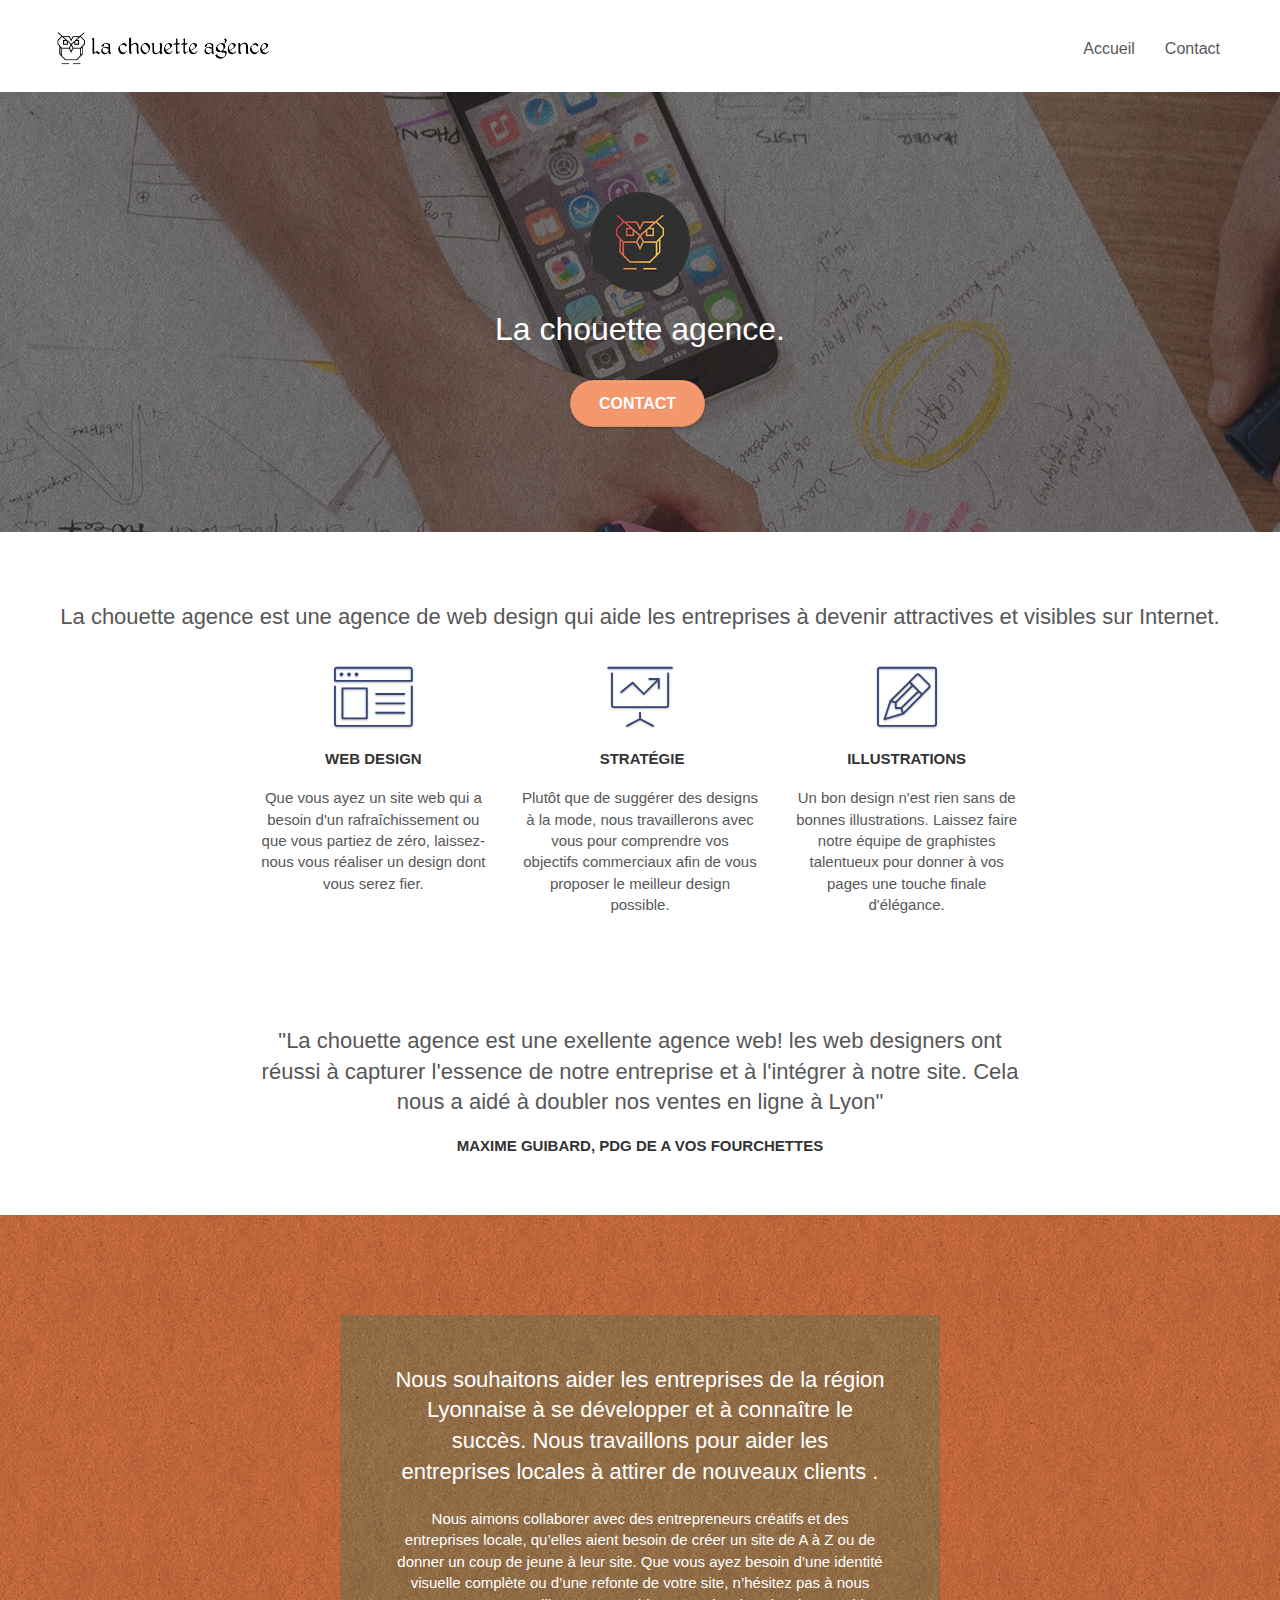
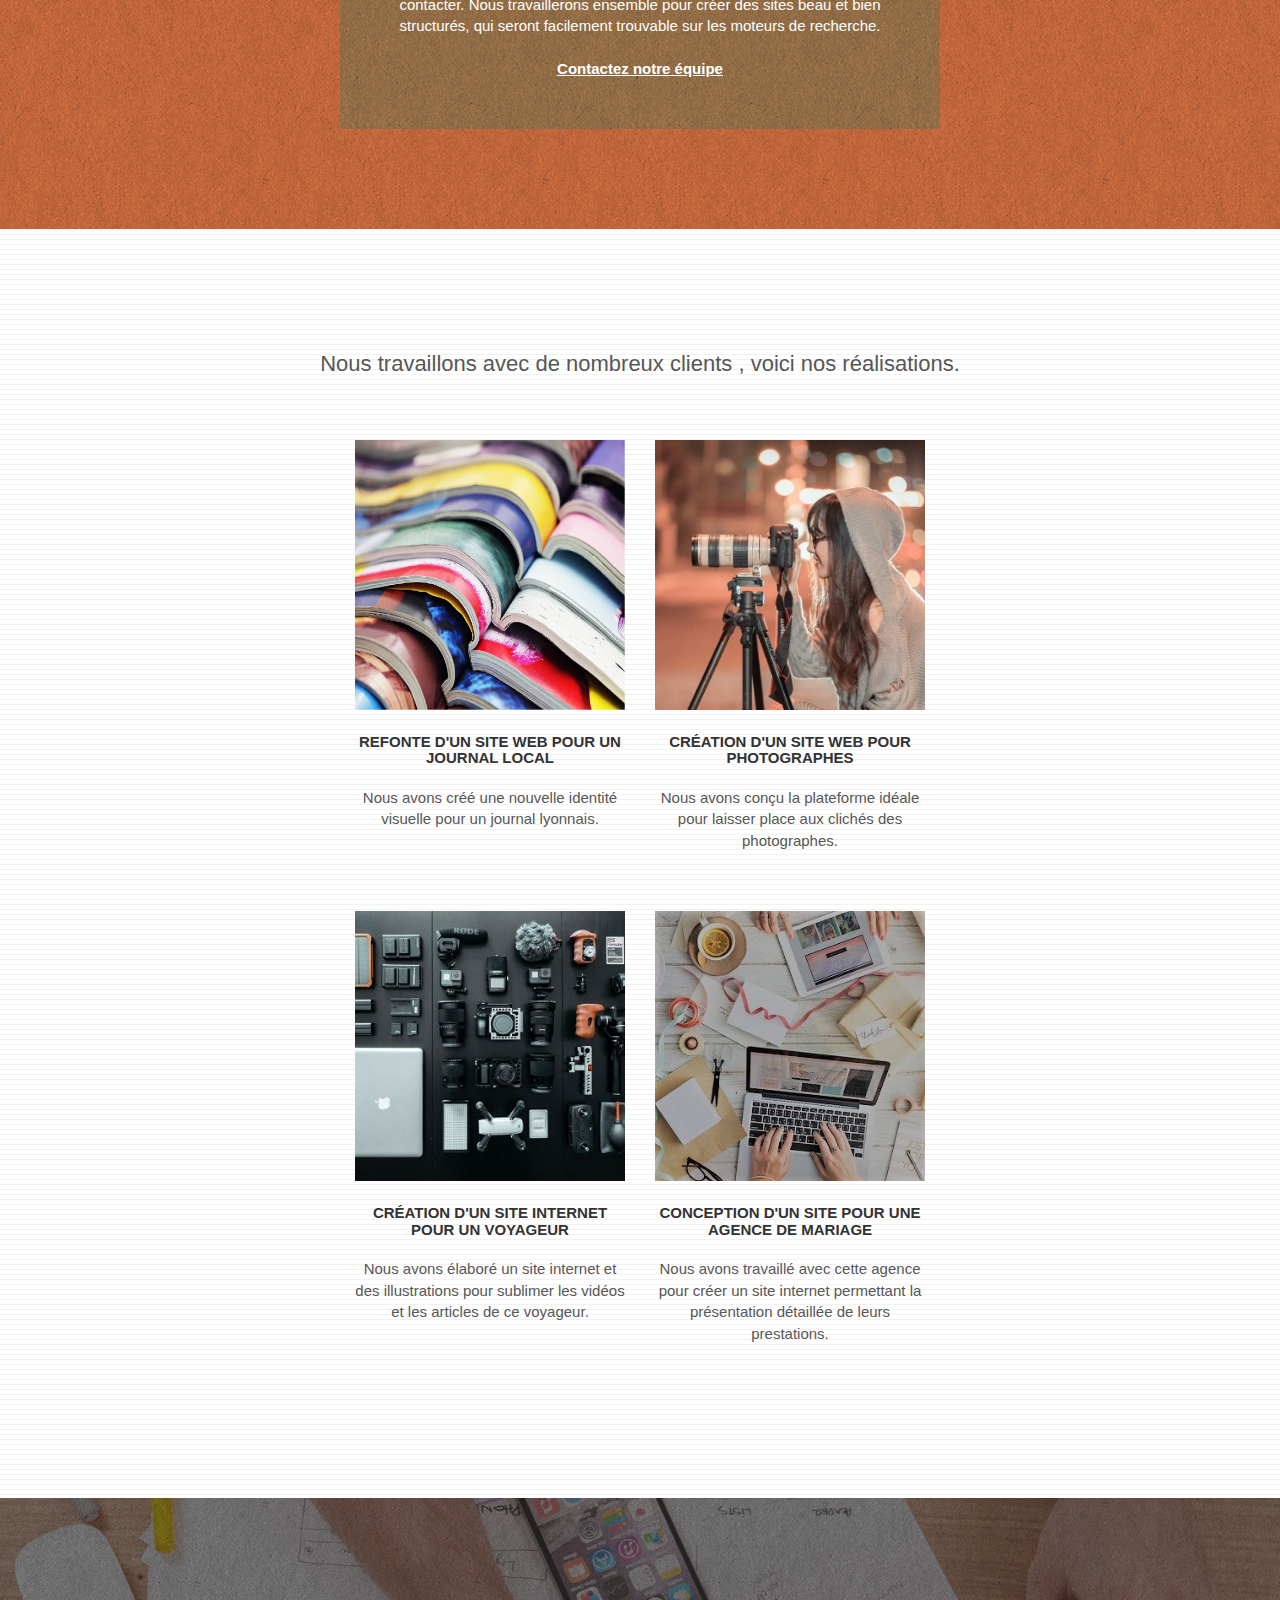
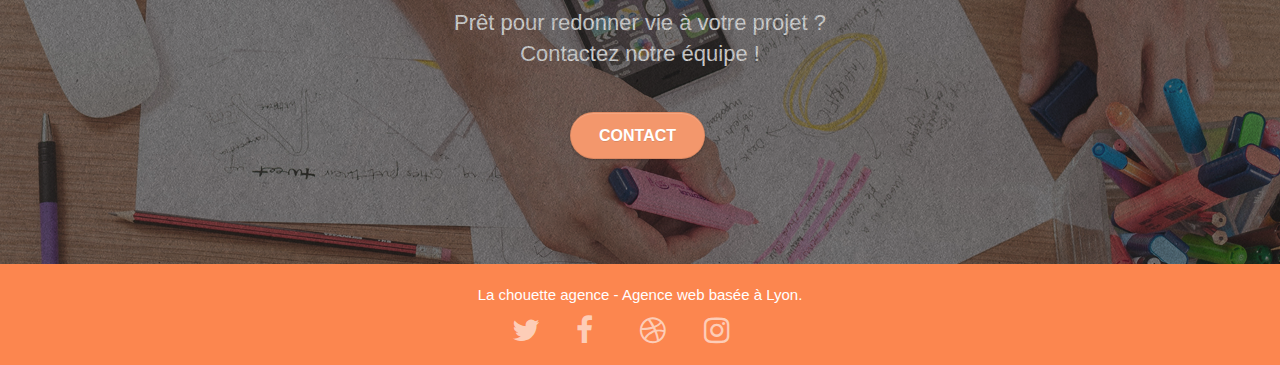
==== commit 66e9d6bd: "Rajout nav et test couleur" ====
--- a/index.html
+++ b/index.html
@@ -21,7 +21,7 @@
 	<script src="./js/jquery.touchSwipe.js" defer></script>
 	<script src="./js/gmaps.js"></script>
 
-	<title>La chouette agence: Agence de Webdesign à Lyon</title>
+	<title>La Chouette Agence: Agence de Webdesign à Lyon</title>
 
 
 	<!-- Analytics -->
@@ -31,8 +31,35 @@
 </head>
 
 <body>
-	
-		<!-- bloc-1-presentation -->
+	<!-- Principal conteneur -->
+<div class="page-container">
+    
+		<!-- bloc-0 -->
+		<div class="bloc bgc-white l-bloc " id="bloc-0">
+			<div class="container bloc-sm">
+				<nav class="navbar row">
+					<div class="navbar-header">
+						<a class="navbar-brand" href="index.html"><img src="img/la-chouette-agence.png" alt="logo chouette" height="40" /></a>
+						<button id="nav-toggle" type="button" class="ui-navbar-toggle navbar-toggle" data-toggle="collapse" data-target=".navbar-1">
+							<span class="sr-only">Toggle navigation</span><span class="icon-bar"></span><span class="icon-bar"></span><span class="icon-bar"></span>
+						</button>
+					</div>
+					<div class="collapse navbar-collapse navbar-1 special-dropdown-nav">
+						<ul class="site-navigation nav navbar-nav">
+							<li>
+								<a href="index.html">Accueil</a>
+							</li>
+							<li>
+							</li>
+							<li>
+								<a href="page2.html">Contact</a>
+							</li>
+						</ul>
+					</div>
+				</nav>
+			</div>
+		</div>
+		<!-- bloc-0 END -->
 	<header>
 		<article class="présentation">
 			<div class="bloc bgc-dark-slate-blue bg-banniere d-bloc bg-t-edge bloc-bg-texture texture-paper b-parallax"
@@ -170,7 +197,7 @@
 							<a href="#" data-lightbox="img/2.jpg" data-gallery-id="gallery-1"
 								data-caption="Photographe en shooting photo" data-frame="snapshot-lb"><img
 									src="img/2.jpg" class="img-responsive portfolio-thumb"
-									alt=" Création d'un site web pour photographes" /></a>
+									alt=" Photographe lors d'un shooting photo" /></a>
 							<h3 class="mg-md text-center">
 								Création d'un site web pour photographes
 							</h3>
@@ -184,7 +211,7 @@
 							<a href="#" data-lightbox="img/3.jpg" data-gallery-id="gallery-1"
 								data-caption="Nombreux objet pour faire de la vidéo"
 								data-frame="snapshot-lb"><img src="img/3.jpg" class="img-responsive portfolio-thumb"
-									alt="Création d'un site web pour voyageur" /></a>
+									alt="Panoplie pour faire de la video" /></a>
 							<h3 class="mg-md text-center">
 								Création d'un site internet pour un voyageur
 							</h3>
--- a/style.css
+++ b/style.css
@@ -7,25 +7,19 @@
     
 }
 
-header .navbar-header{
-    display: flex;
-    justify-content: center;
-    
-}
-header .navbar-header img{
-    width: 400px;
-    height: 80px;
-}
+
+
 .col-sm-12 {
     display: flex;
     flex-direction: column;
     align-items: center;
     color: white;
-
+    
 }
 .col-sm-12 h1{
     font-size: xx-large;
 }
+
 
 .parlons p{
     font-size: large;
@@ -38,18 +32,36 @@
 .social a{
     margin-right: 40px;
 }
+
 .inscription .col-sm-6 {
     display: flex;
-    justify-content: center;
-
-}
-
-.inscription .col-sm-6 button{
-    margin-left: 130px;
-}
+justify-content: start;
+
+}
+
+
 
 .inscription .col-sm-6 p{
     font-size: medium;
+
+
+}
+@media (max-width: 768px) {
+    .inscription{
+    font-size: x-small;
+    }
+    .inscription .col-sm-6 button{
+        margin-left: 0px;
+    }
+    
+    .parlons .text-center{
+        font-size: medium;
+        max-width: 300px;
+    }
+    header .navbar-header img{
+        width: 300px;
+        height: 80px;
+    }
 }
 /* Fin de modification */
 body {
@@ -70,6 +82,15 @@
 a:hover {
     text-decoration: none;
     cursor: pointer;
+}
+
+#page-loading-blocs-notifaction {
+    position: fixed;
+    top: 0;
+    bottom: 0;
+    width: 100%;
+    z-index: 100000;
+    background: #FFFFFF url("img/pageload-spinner.gif") no-repeat center center;
 }
 
 .bloc {
@@ -101,13 +122,29 @@
     padding: 20px 50px;
 }
 
-
+.bg-center,
+.bg-l-edge,
+.bg-r-edge,
+.bg-t-edge,
+.bg-b-edge,
+.bg-tl-edge,
+.bg-bl-edge,
+.bg-tr-edge,
+.bg-br-edge,
+.bg-repeat {
+    -webkit-background-size: auto!important;
+    -moz-background-size: auto!important;
+    -o-background-size: auto!important;
+    background-size: auto!important;
+}
 
 .bg-repeat {
     background: repeat;
 }
 
-
+.bg-t-edge {
+    background: top no-repeat;
+}
 
 .bloc-bg-texture::before {
     content: "";
@@ -128,8 +165,268 @@
     background-attachment: fixed;
 }
 
-
-
+.d-bloc {
+    color: rgba(255, 255, 255, 1);
+}
+
+.d-bloc button:hover {
+    color: rgba(255, 255, 255, 1);
+}
+
+.d-bloc .icon-round,
+.d-bloc .icon-square,
+.d-bloc .icon-rounded,
+.d-bloc .icon-semi-rounded-a,
+.d-bloc .icon-semi-rounded-b {
+    border-color: rgba(255, 255, 255, .9);
+}
+
+.d-bloc .divider-h span {
+    border-color: rgba(255, 255, 255, .2);
+}
+
+.d-bloc .a-btn,
+.d-bloc .navbar a,
+.d-bloc .navbar-brand,
+.d-bloc a .icon-sm,
+.d-bloc a .icon-md,
+.d-bloc a .icon-lg,
+.d-bloc a .icon-xl,
+.d-bloc h1 a,
+.d-bloc h2 a,
+.d-bloc h3 a,
+.d-bloc h4 a,
+.d-bloc h5 a,
+.d-bloc h6 a,
+.d-bloc p a {
+    color: rgba(255, 255, 255, .6);
+}
+
+.d-bloc .a-btn:hover,
+.d-bloc .navbar a:hover,
+.d-bloc .navbar-brand:hover,
+.d-bloc a:hover .icon-sm,
+.d-bloc a:hover .icon-md,
+.d-bloc a:hover .icon-lg,
+.d-bloc a:hover .icon-xl,
+.d-bloc h1 a:hover,
+.d-bloc h2 a:hover,
+.d-bloc h3 a:hover,
+.d-bloc h4 a:hover,
+.d-bloc h5 a:hover,
+.d-bloc h6 a:hover,
+.d-bloc p a:hover {
+    color: rgba(255, 255, 255, 1);
+}
+
+.d-bloc .navbar-toggle .icon-bar {
+    background: rgba(255, 255, 255, 1);
+}
+
+.d-bloc .btn-wire,
+.d-bloc .btn-wire:hover {
+    color: rgba(255, 255, 255, 1);
+    border-color: rgba(255, 255, 255, 1);
+}
+
+.d-bloc .panel {
+    color: rgba(0, 0, 0, .5);
+}
+
+.d-bloc .panel button:hover {
+    color: rgba(0, 0, 0, .7);
+}
+
+.d-bloc .panel icon {
+    border-color: rgba(0, 0, 0, .7);
+}
+
+.d-bloc .panel .divider-h span {
+    border-color: rgba(0, 0, 0, .1);
+}
+
+.d-bloc .panel .a-btn {
+    color: rgba(0, 0, 0, .6);
+}
+
+.d-bloc .panel .a-btn:hover {
+    color: rgba(0, 0, 0, 1);
+}
+
+.d-bloc .panel .btn-wire,
+.d-bloc .panel .btn-wire:hover {
+    color: rgba(0, 0, 0, .7);
+    border-color: rgba(0, 0, 0, .3);
+}
+
+.d-bloc .panel,
+.l-bloc {
+    color: rgba(0, 0, 0, .5);
+}
+
+.d-bloc .panel button:hover,
+.l-bloc button:hover {
+    color: rgba(0, 0, 0, .7);
+}
+
+.l-bloc .icon-round,
+.l-bloc .icon-square,
+.l-bloc .icon-rounded,
+.l-bloc .icon-semi-rounded-a,
+.l-bloc .icon-semi-rounded-b {
+    border-color: rgba(0, 0, 0, .7);
+}
+
+.d-bloc .panel .divider-h span,
+.l-bloc .divider-h span {
+    border-color: rgba(0, 0, 0, .1);
+}
+
+.d-bloc .panel .a-btn,
+.l-bloc .a-btn,
+.l-bloc .navbar a,
+.l-bloc .navbar-brand,
+.l-bloc a .icon-sm,
+.l-bloc a .icon-md,
+.l-bloc a .icon-lg,
+.l-bloc a .icon-xl,
+.l-bloc h1 a,
+.l-bloc h2 a,
+.l-bloc h3 a,
+.l-bloc h4 a,
+.l-bloc h5 a,
+.l-bloc h6 a,
+.l-bloc p a {
+    color: rgba(0, 0, 0, .6);
+}
+
+.d-bloc .panel .a-btn:hover,
+.l-bloc .a-btn:hover,
+.l-bloc .navbar a:hover,
+.l-bloc .navbar-brand:hover,
+.l-bloc a:hover .icon-sm,
+.l-bloc a:hover .icon-md,
+.l-bloc a:hover .icon-lg,
+.l-bloc a:hover .icon-xl,
+.l-bloc h1 a:hover,
+.l-bloc h2 a:hover,
+.l-bloc h3 a:hover,
+.l-bloc h4 a:hover,
+.l-bloc h5 a:hover,
+.l-bloc h6 a:hover,
+.l-bloc p a:hover {
+    color: rgba(0, 0, 0, 1);
+}
+
+.l-bloc .navbar-toggle .icon-bar {
+    color: rgba(0, 0, 0, .6);
+}
+
+.d-bloc .panel .btn-wire,
+.d-bloc .panel .btn-wire:hover,
+.l-bloc .btn-wire,
+.l-bloc .btn-wire:hover {
+    color: rgba(0, 0, 0, .7);
+    border-color: rgba(0, 0, 0, .3);
+}
+
+.voffset {
+    margin-top: 30px;
+}
+
+.voffset-lg {
+    margin-top: 80px;
+}
+
+.row-no-gutters {
+    margin-right: 0;
+    margin-left: 0;
+}
+
+.row.row-no-gutters > [class^="col-"],
+.row.row-no-gutters > [class*=" col-"] {
+    padding-right: 0;
+    padding-left: 0;
+}
+
+#bloc-1-hero h1 {
+    font-size: 32px;
+}
+
+.navbar {
+    margin-bottom: 0;
+    z-index: 1;
+}
+
+.navbar-brand {
+    height: auto;
+    padding: 3px 15px;
+    font-size: 25px;
+    font-weight: normal;
+    font-weight: 600;
+    line-height: 44px;
+}
+
+.navbar-brand img {
+    max-height: 200px;
+    margin: 0 5px 0 0;
+    display: inline;
+}
+
+.navbar-brand img[src$=svg] {
+    min-width: 100px;
+}
+
+.nav-center .navbar-brand img {
+    margin: 0;
+}
+
+.navbar .nav {
+    padding-top: 2px;
+    margin-right: -16px;
+    float: right;
+    z-index: 1;
+}
+
+.nav > li {
+    float: left;
+    margin-top: 4px;
+    font-size: 16px;
+}
+
+.navbar-nav .open .dropdown-menu > li > a {
+    text-align: inherit;
+}
+
+.nav > li a:hover,
+.nav > li a:focus {
+    background: transparent;
+}
+
+.navbar-toggle {
+    margin: 10px 10px 0 0;
+    border: 0px;
+}
+
+.navbar-toggle:hover {
+    background: transparent!important;
+}
+
+.navbar-toggle .icon-bar {
+    background-color: rgba(0, 0, 0, .5);
+    width: 26px;
+}
+
+.nav-invert .navbar .nav {
+    float: left;
+}
+
+.nav-invert .navbar-header,
+.nav-invert .navbar-brand {
+    float: right;
+    position: relative;
+    z-index: 2;
+}
 
 @media (min-width: 768px) {
     .site-navigation {
@@ -172,7 +469,47 @@
     }
 }
 
-
+.nav > li > .dropdown a {
+    background: none!important;
+    display: block;
+    padding: 14px 15px;
+}
+
+nav .caret {
+    margin: 0 5px;
+}
+
+.dropdown-menu .dropdown-menu {
+    top: -8px;
+    left: 100%;
+}
+
+.dropdown-menu .dropmenu-flow-right {
+    top: 100%;
+    left: 0;
+    margin-left: -1px;
+    border-top-left-radius: 0;
+    border-top-right-radius: 0;
+}
+
+.dropdown-menu .dropdown span {
+    border: 4px solid black;
+    border-top-color: transparent;
+    border-right-color: transparent;
+    border-bottom-color: transparent;
+    margin: 6px -5px 0 0!important;
+    float: right;
+}
+
+.mg-md {
+    margin-top: 10px;
+    margin-bottom: 20px;
+}
+
+.mg-lg {
+    margin-top: 10px;
+    margin-bottom: 40px;
+}
 
 .btn {
     margin: 0 5px 5px 0;
@@ -294,6 +631,17 @@
     align-items: center;
 }
 
+#lightbox-modal .modal-dialog {
+    width: 90%;
+    max-width: 900px;
+    margin: 0 auto 0;
+}
+
+#lightbox-modal .modal-dialog img {
+    max-height: 90vh;
+    margin: 0 auto;
+}
+
 .lightbox-caption {
     padding: 20px;
     color: #FFF;
@@ -374,9 +722,23 @@
 
 
 
-
-
-
+.hero-bloc-text {
+    font-size: 38px;
+}
+
+.hero-bloc-text-sub {
+    font-size: 36px;
+}
+
+.statement-bloc-text {
+    line-height: 26px;
+    font-style: italic;
+    font-size: 20px;
+    text-align: center;
+    font-weight: lighter;
+    max-width: 520px;
+    margin: auto auto auto auto;
+}
 
 p {
     font-size: 15px;
@@ -405,13 +767,6 @@
     max-width: 400px;
     margin: auto auto auto auto;
 }
-@media (max-width: 768px) {
-    .social{
-        display: flex;
-        justify-content: center;
-    }
-    
-}
 
 h2 {
     font-size: 22px;
@@ -431,8 +786,13 @@
     box-shadow: 0px 0px 0px #000000;
 }
 
-
-
+h1 {
+    color: #333333!important;
+}
+
+h4 {
+    color: #333333!important;
+}
 
 .icons {
     margin-bottom: 14px;
@@ -466,13 +826,20 @@
     text-decoration: underline!important;
 }
 
+.bgc-white {
+    background-color: #FFFFFF;
+}
+
+.bgc-dark-slate-blue {
+    background-color: #364577;
+}
 
 .bgc-atomic-tangerine {
-    background-color: #F3976C;
+    background-color: #fc864f;
 }
 
 .tc-white {
-    color: #FFFFFF!important;
+    color: white!important;
 }
 
 .btn-atomic-tangerine {
@@ -493,8 +860,18 @@
     color: #cccccc!important;
 }
 
-
-
+.ltc-atomic-tangerine {
+    color: #F3976C!important;
+}
+
+.ltc-atomic-tangerine:hover {
+    color: #c27956!important;
+}
+
+.icon-dark-slate-blue {
+    color: #364577!important;
+    border-color: #364577!important;
+}
 
 .bg-dots-bg {
     background-image: url("img/dots-bg.png");
@@ -554,7 +931,11 @@
     .b-parallax {
         background-attachment: scroll;
     }
-
+    .page-container,
+    #hero-bloc {
+        overflow-x: hidden;
+        position: relative;
+    }
     .bloc {
         padding-left: constant(safe-area-inset-left);
         padding-right: constant(safe-area-inset-right);
@@ -573,7 +954,10 @@
 }
 
 @media (max-width: 767px) {
-
+    .page-container {
+        overflow-x: hidden;
+        position: relative;
+    }
     h1,
     h2,
     h3,
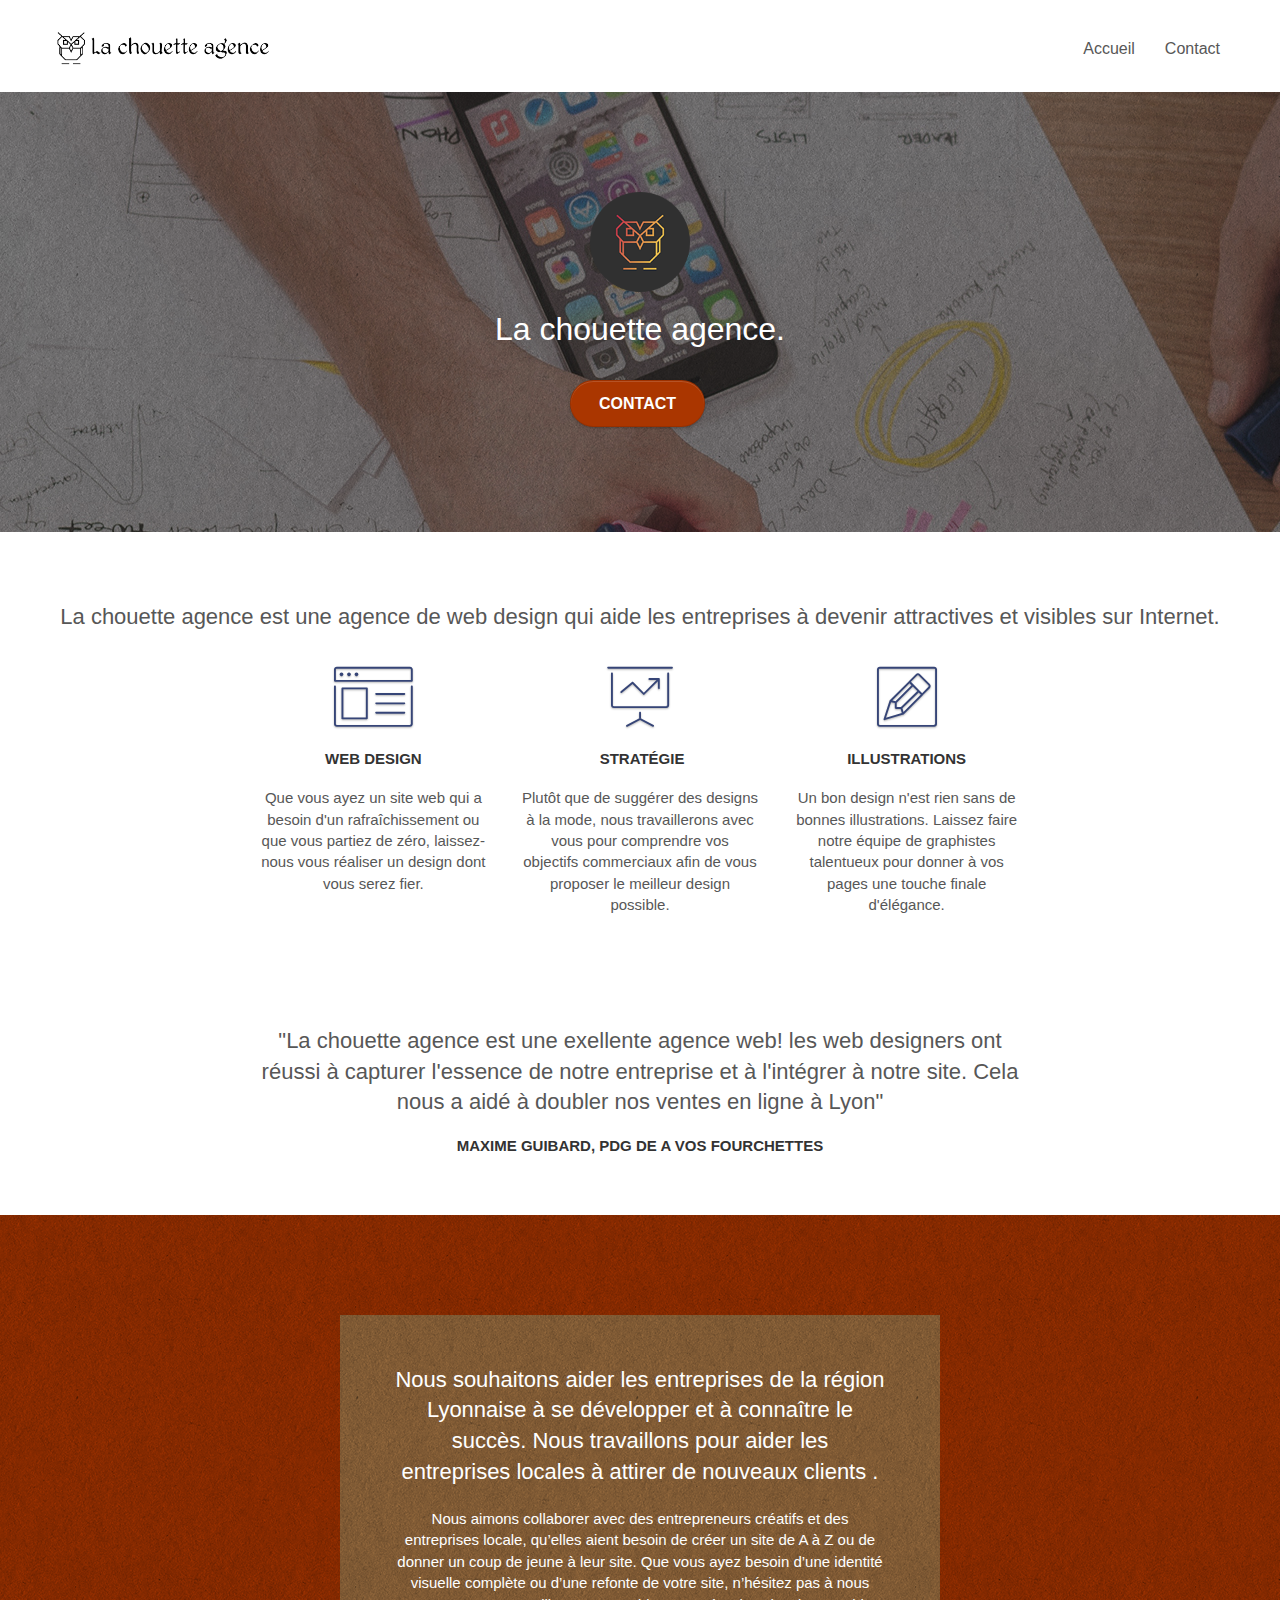
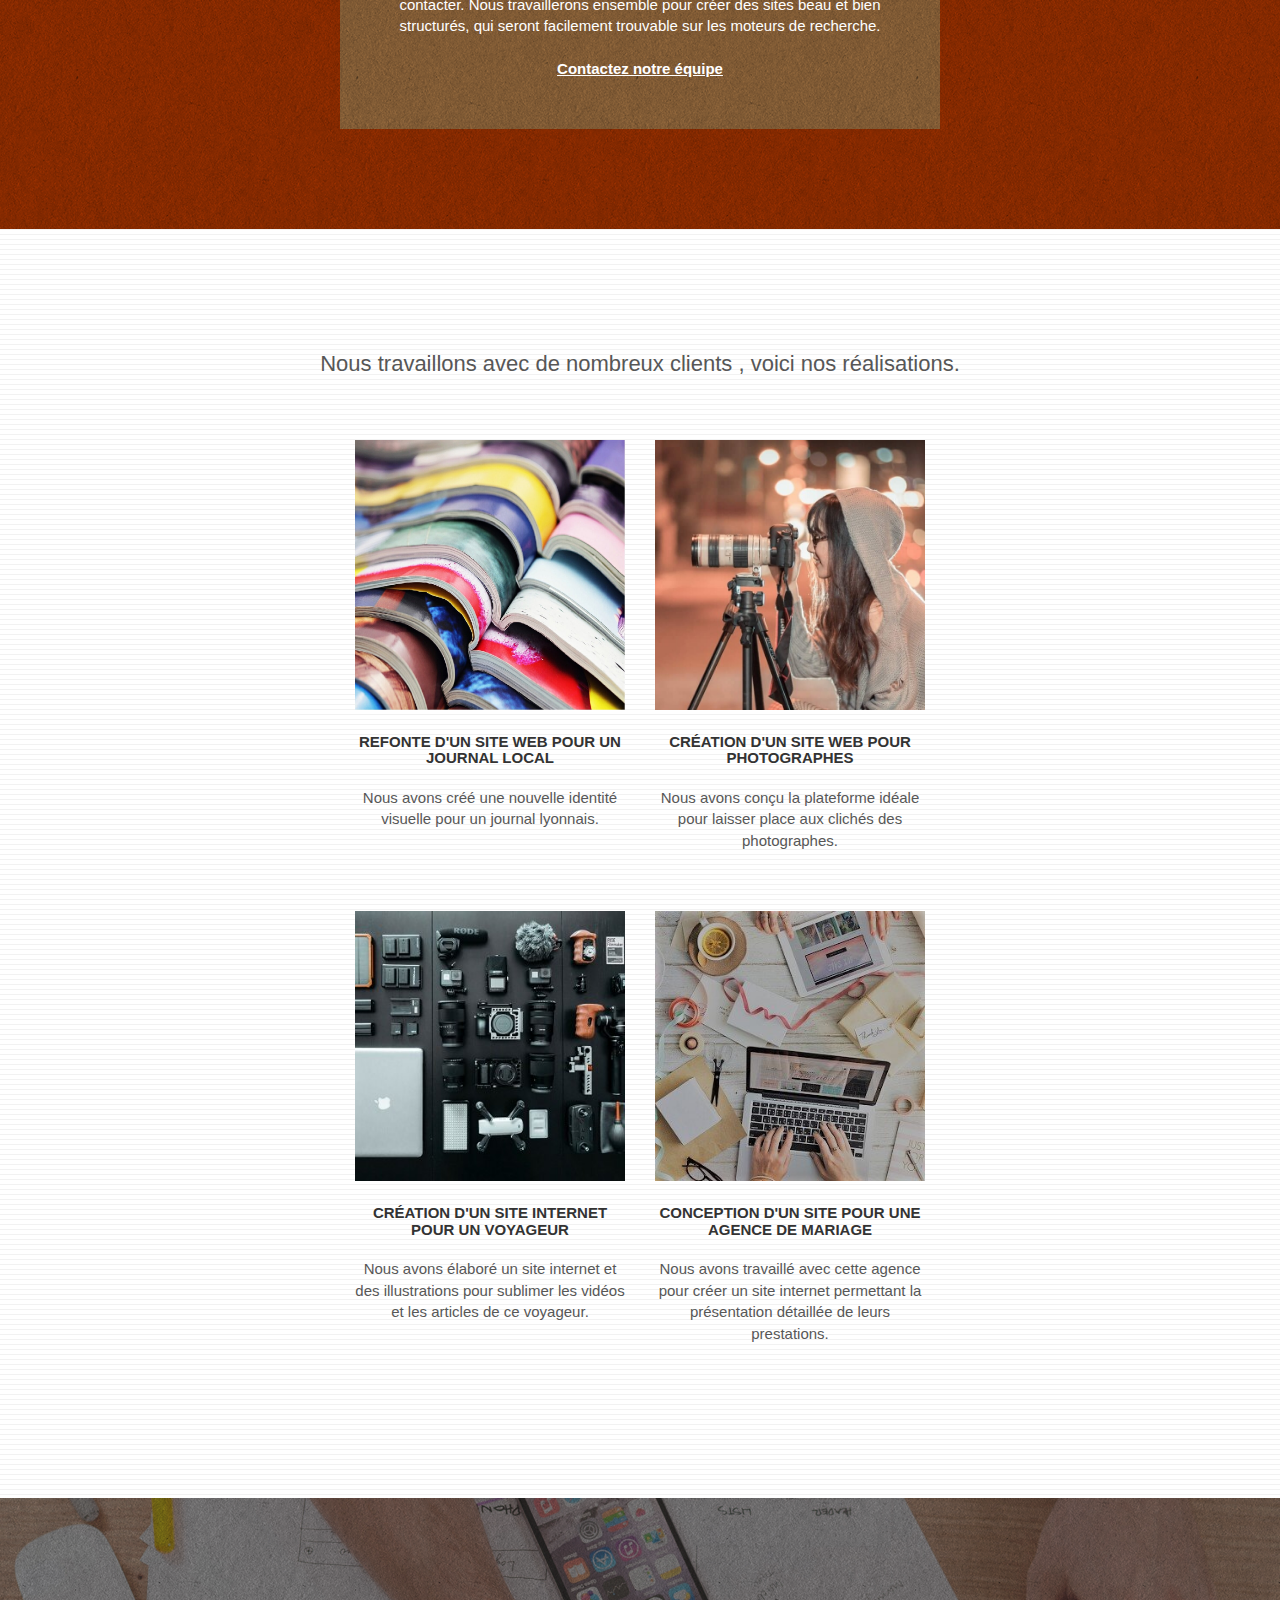
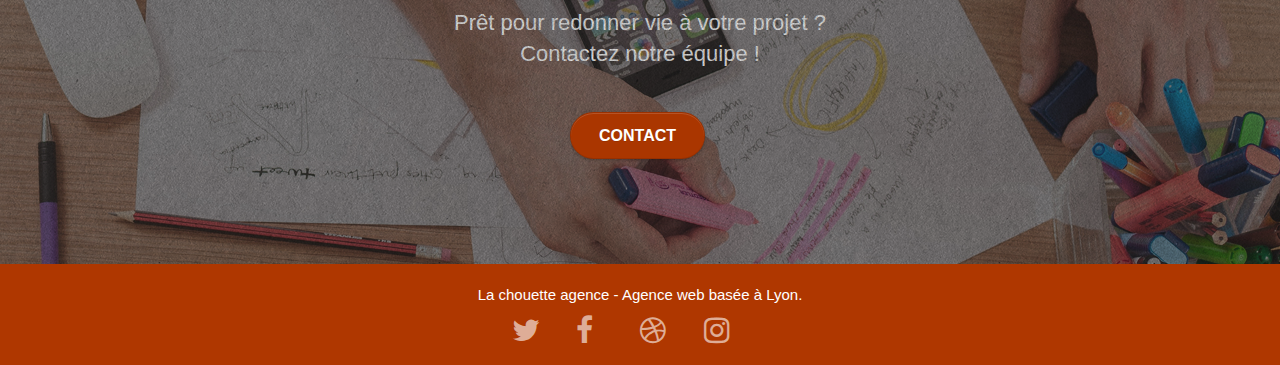
==== commit 501d70d4: "Correction W3C final" ====
--- a/index.html
+++ b/index.html
@@ -3,9 +3,9 @@
 
 <head>
 	<meta charset="utf-8">
-	<meta name="keywords"
-		content="seo, google, site web, site internet, agence webdesign Lyon, la chouette agence ">
-	<meta name="description" content="La chouette agence est une agence de web design basé sur Lyon qui aide les entreprises à devenir attractives et visibles sur Internet.">
+	<meta name="keywords" content="seo, google, site web, site internet, agence webdesign Lyon, la chouette agence ">
+	<meta name="description"
+		content="La chouette agence est une agence de web design basé sur Lyon qui aide les entreprises à devenir attractives et visibles sur Internet.">
 	<meta name="viewport" content="width=device-width, initial-scale=1.0, viewport-fit=cover">
 	<link rel="shortcut icon" type="image/png" href="favicon.jpg">
 
@@ -32,16 +32,19 @@
 
 <body>
 	<!-- Principal conteneur -->
-<div class="page-container">
-    
+	<div class="page-container">
+
 		<!-- bloc-0 -->
 		<div class="bloc bgc-white l-bloc " id="bloc-0">
 			<div class="container bloc-sm">
 				<nav class="navbar row">
 					<div class="navbar-header">
-						<a class="navbar-brand" href="index.html"><img src="img/la-chouette-agence.png" alt="logo chouette" height="40" /></a>
-						<button id="nav-toggle" type="button" class="ui-navbar-toggle navbar-toggle" data-toggle="collapse" data-target=".navbar-1">
-							<span class="sr-only">Toggle navigation</span><span class="icon-bar"></span><span class="icon-bar"></span><span class="icon-bar"></span>
+						<a class="navbar-brand" href="index.html"><img src="img/la-chouette-agence.png"
+								alt="logo chouette" height="40" /></a>
+						<button id="nav-toggle" type="button" class="ui-navbar-toggle navbar-toggle"
+							data-toggle="collapse" data-target=".navbar-1">
+							<span class="sr-only">Toggle navigation</span><span class="icon-bar"></span><span
+								class="icon-bar"></span><span class="icon-bar"></span>
 						</button>
 					</div>
 					<div class="collapse navbar-collapse navbar-1 special-dropdown-nav">
@@ -60,245 +63,259 @@
 			</div>
 		</div>
 		<!-- bloc-0 END -->
-	<header>
-		<article class="présentation">
-			<div class="bloc bgc-dark-slate-blue bg-banniere d-bloc bg-t-edge bloc-bg-texture texture-paper b-parallax"
-				id="bloc-1-hero">
-				<div class="container bloc-lg">
-					<div class="row tight-width-whitespace">
+		<header>
+			<article class="présentation">
+				<div class="bloc bgc-dark-slate-blue bg-banniere d-bloc bg-t-edge bloc-bg-texture texture-paper b-parallax"
+					id="bloc-1-hero">
+					<div class="container bloc-lg">
+						<div class="row tight-width-whitespace">
+							<div class="col-sm-12">
+								<img src="img/logo.png" class="center-block image-resize-mode" width="100" alt="Logo" />
+								<h1 class="text-center hero-bloc-text tc-white ">
+									La chouette agence.
+								</h1>
+								<div class="text-center">
+									<a href="page2.html"
+										class="btn btn-lg btn-clean btn-rd cta-hero btn-atomic-tangerine"
+										id="cta-hero">Contact</a>
+								</div>
+							</div>
+						</div>
+					</div>
+				</div>
+			</article>
+		</header>
+		<!-- bloc-1-presentation END -->
+		<main>
+			<!-- bloc-2-services -->
+			<article class="services">
+				<div class="bloc bgc-white l-bloc" id="bloc-2-services">
+					<div class="container bloc-md">
+						<div class="row">
+							<div class="col-sm-12 text-center">
+								<h2>La chouette agence est une agence de web design qui aide les entreprises à devenir
+									attractives et visibles sur Internet.</h2>
+							</div>
+						</div>
+						<div class="row voffset-lg med-width-whitespace">
+							<div class="col-sm-4">
+								<div class="text-center">
+									<span class="et-icon-browser sm-shadow icon-dark-slate-blue icons icon-lg"></span>
+								</div>
+								<h3 class="mg-md text-center">
+									Web design
+								</h3>
+								<p class="text-center ">
+									Que vous ayez un site web qui a besoin d'un rafraîchissement ou que vous partiez
+									de zéro, laissez-nous vous réaliser un design dont vous serez fier.
+								</p>
+							</div>
+							<div class="col-sm-4">
+								<div class="text-center">
+									<span
+										class="et-icon-presentation sm-shadow icon-dark-slate-blue icons icon-lg"></span>
+								</div>
+								<h3 class="mg-md text-center">
+									&nbsp;Stratégie
+								</h3>
+								<p class="text-center ">
+									Plutôt que de suggérer des designs à la mode, nous travaillerons avec vous pour
+									comprendre vos objectifs commerciaux afin de vous proposer le meilleur design
+									possible.<br>
+								</p>
+							</div>
+							<div class="col-sm-4">
+								<div class="text-center">
+									<span class="et-icon-edit sm-shadow icon-dark-slate-blue icons icon-lg"></span>
+								</div>
+								<h3 class="mg-md text-center">
+									Illustrations
+								</h3>
+								<p class="text-center ">
+									Un bon design n'est rien sans de bonnes illustrations. Laissez faire notre équipe de
+									graphistes talentueux pour donner à vos pages une touche finale d'élégance.
+								</p>
+							</div>
+						</div>
+						<div class="row voffset-lg voffset">
+							<div class="col-xs-12 col-md-8 col-md-offset-2 text-center">
+								<h2>"La chouette agence est une exellente agence web! les web designers ont réussi à
+									capturer l'essence de notre entreprise et à l'intégrer à notre site. Cela nous a
+									aidé à doubler nos ventes en ligne à Lyon"</h2>
+								<h3>Maxime guibard, PDG de A vos fourchettes</h3>
+
+							</div>
+						</div>
+					</div>
+				</div>
+			</article>
+			<!-- bloc-2-services END -->
+
+			<!-- bloc-3-what-i-do -->
+			<article class="domaine">
+				<div class="bloc tc-white bgc-atomic-tangerine bg-presentation d-bloc bloc-bg-texture texture-paper b-parallax"
+					id="bloc-3-what-i-do">
+					<div class="container bloc-lg">
+						<div class="row tight-width-whitespace black-background">
+							<div class="col-sm-12">
+								<h2 class="mg-md text-center tc-white">
+									Nous souhaitons aider les entreprises de la région Lyonnaise à se développer et à
+									connaître le succès. Nous travaillons pour aider les entreprises locales à attirer
+									de
+									nouveaux clients .<br>
+								</h2>
+								<p class="text-center white">
+									Nous aimons collaborer avec des entrepreneurs créatifs et des entreprises locale,
+									qu’elles aient besoin de créer un site de A à Z ou de donner un coup de jeune à leur
+									site. Que vous ayez besoin d’une identité visuelle complète ou d’une refonte de
+									votre
+									site, n’hésitez pas à nous contacter. Nous travaillerons ensemble pour créer des
+									sites
+									beau et bien structurés, qui seront facilement trouvable sur les moteurs de
+									recherche.
+									<br><br><a class="ltc-white bold-link" href="page2.html">Contactez notre
+										équipe</a><br>
+								</p>
+							</div>
+						</div>
+					</div>
+				</div>
+			</article>
+			<!-- bloc-3-what-i-do END -->
+
+			<!-- bloc-4-portfolio -->
+			<article class="portfolio">
+				<div class="bloc bgc-white bg-lines-h2-bg bg-repeat l-bloc" id="bloc-4-portfolio">
+					<div class="container bloc-lg">
+						<div class="row">
+							<div class="col-sm-12 text-center">
+								<h2>Nous travaillons avec de nombreux clients , voici nos réalisations.</h2>
+							</div>
+						</div>
+						<div class="row tight-width-whitespace portfolio-row">
+							<div class="col-sm-6">
+								<a href="#" data-lightbox="img/1.jpg" data-gallery-id="gallery-1"
+									data-caption="Refonte d'un site web pour un journal local"
+									data-frame="snapshot-lb"><img src="img/1.jpg" alt="Pile de livre"
+										class="img-responsive portfolio-thumb" /></a>
+								<h3 class="mg-md text-center">
+									Refonte d'un site web pour un journal local
+								</h3>
+								<p class="text-center">
+									Nous avons créé une nouvelle identité visuelle pour un journal lyonnais.
+								</p>
+							</div>
+							<div class="col-sm-6">
+								<a href="#" data-lightbox="img/2.jpg" data-gallery-id="gallery-1"
+									data-caption="Photographe en shooting photo" data-frame="snapshot-lb"><img
+										src="img/2.jpg" class="img-responsive portfolio-thumb"
+										alt=" Photographe lors d'un shooting photo" /></a>
+								<h3 class="mg-md text-center">
+									Création d'un site web pour photographes
+								</h3>
+								<p class="text-center">
+									Nous avons conçu la plateforme idéale pour laisser place aux clichés des
+									photographes.
+								</p>
+							</div>
+						</div>
+						<div class="row tight-width-whitespace portfolio-row">
+							<div class="col-sm-6">
+								<a href="#" data-lightbox="img/3.jpg" data-gallery-id="gallery-1"
+									data-caption="Nombreux objet pour faire de la vidéo" data-frame="snapshot-lb"><img
+										src="img/3.jpg" class="img-responsive portfolio-thumb"
+										alt="Panoplie pour faire de la video" /></a>
+								<h3 class="mg-md text-center">
+									Création d'un site internet pour un voyageur
+								</h3>
+								<p class="text-center">
+									Nous avons élaboré un site internet et des illustrations pour sublimer les vidéos et
+									les
+									articles de ce voyageur.
+								</p>
+							</div>
+							<div class="col-sm-6">
+								<a href="#" data-lightbox="img/4.jpg" data-gallery-id="gallery-1"
+									data-caption="Conception d'un site pour une agence de mariage"
+									data-frame="snapshot-lb"><img src="img/4.jpg" class="img-responsive portfolio-thumb"
+										alt="Personnes travaillant sur un projet de mariage " /></a>
+								<h3 class="mg-md text-center">
+									Conception d'un site pour une agence de mariage
+								</h3>
+								<p class="text-center">
+									Nous avons travaillé avec cette agence pour créer un site internet permettant la
+									présentation détaillée de leurs prestations.
+								</p>
+							</div>
+						</div>
+					</div>
+				</div>
+			</article>
+			<!-- bloc-4-portfolio END -->
+
+			<!-- bloc-5-cta -->
+			<article>
+				<div class="bloc bgc-dark-slate-blue bg-banniere d-bloc bloc-bg-texture texture-paper" id="bloc-5-cta">
+					<div class="container bloc-lg">
+						<div class="row">
+							<h2 class="mg-md text-center tc-white">
+								Prêt pour redonner vie à votre projet ?<br>Contactez notre équipe !
+							</h2>
+							<div class="col-sm-12 text-center">
+								<a href="page2.html"
+									class="btn btn-atomic-tangerine btn-clean btn-rd btn-lg cta-hero">Contact</a>
+							</div>
+						</div>
+					</div>
+				</div>
+			</article>
+			<!-- bloc-5-cta END -->
+		</main>
+		<!-- Footer -->
+		<footer>
+			<div class="bloc bgc-atomic-tangerine d-bloc" id="bloc-8">
+				<div class="container bloc-sm">
+					<div class="row">
 						<div class="col-sm-12">
-							<img src="img/logo.png" class="center-block image-resize-mode" width="100" alt="Logo"/>
-							<h1 class="text-center hero-bloc-text tc-white ">
-								La chouette agence.
-							</h1>
-							<div class="text-center">
-								<a href="page2.html" class="btn btn-lg btn-clean btn-rd cta-hero btn-atomic-tangerine"
-									id="cta-hero">Contact</a>
+							<p class="text-center white">
+								La chouette agence - Agence web basée à Lyon.<br>
+							</p>
+							<div class="row row-no-gutters social">
+								<div class="col-sm-3">
+									<div class="text-center">
+										<a class="social" href="index.html"><span
+												class="fa fa-twitter icon-md"></span></a>
+									</div>
+								</div>
+								<div class="col-sm-3">
+									<div class="text-center">
+										<a class="social" href="index.html"><span
+												class="fa fa-facebook icon-md"></span></a>
+									</div>
+								</div>
+								<div class="col-sm-3">
+									<div class="text-center">
+										<a class="social" href="index.html"><span
+												class="fa fa-dribbble icon-md"></span></a>
+									</div>
+								</div>
+								<div class="col-sm-3">
+									<div class="text-center">
+										<a class="social" href="index.html"><span
+												class="fa fa-instagram icon-md"></span></a>
+									</div>
+								</div>
+							</div>
+							<div class="row">
+
 							</div>
 						</div>
 					</div>
 				</div>
 			</div>
-		</article>
-	</header>
-		<!-- bloc-1-presentation END -->
-	<main>
-		<!-- bloc-2-services -->
-		<article class="services">
-			<div class="bloc bgc-white l-bloc" id="bloc-2-services">
-				<div class="container bloc-md">
-					<div class="row">
-						<div class="col-sm-12 text-center">
-							<h2>La chouette agence est une agence de web design qui aide les entreprises à devenir attractives et visibles sur Internet.</h2>
-						</div>
-					</div>
-					<div class="row voffset-lg med-width-whitespace">
-						<div class="col-sm-4">
-							<div class="text-center">
-								<span class="et-icon-browser sm-shadow icon-dark-slate-blue icons icon-lg"></span>
-							</div>
-							<h3 class="mg-md text-center">
-								Web design
-							</h3>
-							<p class="text-center ">
-								Que vous ayez un site web qui a besoin d'un rafraîchissement ou que vous partiez
-								de zéro, laissez-nous vous réaliser un design dont vous serez fier.
-							</p>
-						</div>
-						<div class="col-sm-4">
-							<div class="text-center">
-								<span class="et-icon-presentation sm-shadow icon-dark-slate-blue icons icon-lg"></span>
-							</div>
-							<h3 class="mg-md text-center">
-								&nbsp;Stratégie
-							</h3>
-							<p class="text-center ">
-								Plutôt que de suggérer des designs à la mode, nous travaillerons avec vous pour
-								comprendre vos objectifs commerciaux afin de vous proposer le meilleur design
-								possible.<br>
-							</p>
-						</div>
-						<div class="col-sm-4">
-							<div class="text-center">
-								<span class="et-icon-edit sm-shadow icon-dark-slate-blue icons icon-lg"></span>
-							</div>
-							<h3 class="mg-md text-center">
-								Illustrations
-							</h3>
-							<p class="text-center ">
-								Un bon design n'est rien sans de bonnes illustrations. Laissez faire notre équipe de
-								graphistes talentueux pour donner à vos pages une touche finale d'élégance.
-							</p>
-						</div>
-					</div>
-					<div class="row voffset-lg voffset">
-						<div class="col-xs-12 col-md-8 col-md-offset-2 text-center">
-							<h2>"La chouette agence est une exellente agence web! les web designers ont réussi à capturer l'essence de notre entreprise et à l'intégrer à notre site. Cela nous a aidé à doubler nos ventes en ligne à Lyon"</h2>
-							<h3>Maxime guibard, PDG de A vos fourchettes</h3>
-
-						</div>
-					</div>
-				</div>
-			</div>
-		</article>
-		<!-- bloc-2-services END -->
-
-		<!-- bloc-3-what-i-do -->
-		<article class="domaine">
-			<div class="bloc tc-white bgc-atomic-tangerine bg-presentation d-bloc bloc-bg-texture texture-paper b-parallax"
-				id="bloc-3-what-i-do">
-				<div class="container bloc-lg">
-					<div class="row tight-width-whitespace black-background">
-						<div class="col-sm-12">
-							<h2 class="mg-md text-center tc-white">
-								Nous souhaitons aider les entreprises de la région Lyonnaise à se développer et à
-								connaître le succès. Nous travaillons pour aider les entreprises locales à attirer de
-								nouveaux clients .<br>
-							</h2>
-							<p class="text-center white">
-								Nous aimons collaborer avec des entrepreneurs créatifs et des entreprises locale,
-								qu’elles aient besoin de créer un site de A à Z ou de donner un coup de jeune à leur
-								site. Que vous ayez besoin d’une identité visuelle complète ou d’une refonte de votre
-								site, n’hésitez pas à nous contacter. Nous travaillerons ensemble pour créer des sites
-								beau et bien structurés, qui seront facilement trouvable sur les moteurs de recherche.
-								<br><br><a class="ltc-white bold-link" href="page2.html">Contactez notre équipe</a><br>
-							</p>
-						</div>
-					</div>
-				</div>
-			</div>
-		</article>
-		<!-- bloc-3-what-i-do END -->
-
-		<!-- bloc-4-portfolio -->
-		<article class="portfolio">
-			<div class="bloc bgc-white bg-lines-h2-bg bg-repeat l-bloc" id="bloc-4-portfolio">
-				<div class="container bloc-lg">
-					<div class="row">
-						<div class="col-sm-12 text-center">
-							<h2>Nous travaillons avec de nombreux clients , voici nos réalisations.</h2>
-						</div>
-					</div>
-					<div class="row tight-width-whitespace portfolio-row">
-						<div class="col-sm-6">
-							<a href="#" data-lightbox="img/1.jpg" data-gallery-id="gallery-1"
-								data-caption="Refonte d'un site web pour un journal local" data-frame="snapshot-lb"><img
-									src="img/1.jpg"
-									alt="Pile de livre"
-									class="img-responsive portfolio-thumb" /></a>
-							<h3 class="mg-md text-center">
-								Refonte d'un site web pour un journal local
-							</h3>
-							<p class="text-center">
-								Nous avons créé une nouvelle identité visuelle pour un journal lyonnais.
-							</p>
-						</div>
-						<div class="col-sm-6">
-							<a href="#" data-lightbox="img/2.jpg" data-gallery-id="gallery-1"
-								data-caption="Photographe en shooting photo" data-frame="snapshot-lb"><img
-									src="img/2.jpg" class="img-responsive portfolio-thumb"
-									alt=" Photographe lors d'un shooting photo" /></a>
-							<h3 class="mg-md text-center">
-								Création d'un site web pour photographes
-							</h3>
-							<p class="text-center">
-								Nous avons conçu la plateforme idéale pour laisser place aux clichés des photographes.
-							</p>
-						</div>
-					</div>
-					<div class="row tight-width-whitespace portfolio-row">
-						<div class="col-sm-6">
-							<a href="#" data-lightbox="img/3.jpg" data-gallery-id="gallery-1"
-								data-caption="Nombreux objet pour faire de la vidéo"
-								data-frame="snapshot-lb"><img src="img/3.jpg" class="img-responsive portfolio-thumb"
-									alt="Panoplie pour faire de la video" /></a>
-							<h3 class="mg-md text-center">
-								Création d'un site internet pour un voyageur
-							</h3>
-							<p class="text-center">
-								Nous avons élaboré un site internet et des illustrations pour sublimer les vidéos et les
-								articles de ce voyageur.
-							</p>
-						</div>
-						<div class="col-sm-6">
-							<a href="#" data-lightbox="img/4.jpg" data-gallery-id="gallery-1"
-								data-caption="Conception d'un site pour une agence de mariage"
-								data-frame="snapshot-lb"><img src="img/4.jpg" class="img-responsive portfolio-thumb"
-									alt="Personnes travaillant sur un projet de mariage " /></a>
-							<h3 class="mg-md text-center">
-								Conception d'un site pour une agence de mariage
-							</h3>
-							<p class="text-center">
-								Nous avons travaillé avec cette agence pour créer un site internet permettant la
-								présentation détaillée de leurs prestations.
-							</p>
-						</div>
-					</div>
-				</div>
-			</div>
-		</article>
-		<!-- bloc-4-portfolio END -->
-
-		<!-- bloc-5-cta -->
-		<article>
-		<div class="bloc bgc-dark-slate-blue bg-banniere d-bloc bloc-bg-texture texture-paper" id="bloc-5-cta">
-			<div class="container bloc-lg">
-				<div class="row">
-					<h2 class="mg-md text-center tc-white">
-						Prêt pour redonner vie à votre projet ?<br>Contactez notre équipe !
-					</h2>
-					<div class="col-sm-12 text-center">
-						<a href="page2.html"
-							class="btn btn-atomic-tangerine btn-clean btn-rd btn-lg cta-hero">Contact</a>
-					</div>
-				</div>
-			</div>
-		</div>
-		</article>
-		<!-- bloc-5-cta END -->
-	</main>
-	<!-- Footer -->
-	<footer>
-		<div class="bloc bgc-atomic-tangerine d-bloc" id="bloc-8">
-			<div class="container bloc-sm">
-				<div class="row">
-					<div class="col-sm-12">
-						<p class="text-center white">
-							La chouette agence - Agence web basée à Lyon.<br>
-						</p>
-						<div class="row row-no-gutters social">
-							<div class="col-sm-3">
-								<div class="text-center">
-									<a class="social" href="index.html"><span class="fa fa-twitter icon-md"></span></a>
-								</div>
-							</div>
-							<div class="col-sm-3">
-								<div class="text-center">
-									<a class="social" href="index.html"><span class="fa fa-facebook icon-md"></span></a>
-								</div>
-							</div>
-							<div class="col-sm-3">
-								<div class="text-center">
-									<a class="social" href="index.html"><span class="fa fa-dribbble icon-md"></span></a>
-								</div>
-							</div>
-							<div class="col-sm-3">
-								<div class="text-center">
-									<a class="social" href="index.html"><span
-											class="fa fa-instagram icon-md"></span></a>
-								</div>
-							</div>
-						</div>
-						<div class="row">
-
-						</div>
-					</div>
-				</div>
-			</div>
-		</div>
-	</footer>
-	<!-- Footer END -->
-
+		</footer>
+		<!-- Footer END -->
+	</div>
 
 
 
--- a/style.css
+++ b/style.css
@@ -835,7 +835,7 @@
 }
 
 .bgc-atomic-tangerine {
-    background-color: #fc864f;
+    background-color: #af3700;
 }
 
 .tc-white {
@@ -843,12 +843,12 @@
 }
 
 .btn-atomic-tangerine {
-    background: #F3976C;
+    background: #aa3600;
     color: #FFFFFF!important;
 }
 
 .btn-atomic-tangerine:hover {
-    background: #c27956!important;
+    background: #ff5100!important;
     color: #FFFFFF!important;
 }
 
@@ -912,13 +912,13 @@
     }
 }
 
-@media only screen and (min-device-width: 768px) and (max-device-width: 1024px) and (orientation: landscape) {
+@media only screen and (min-width: 768px) and (max-width: 1024px) and (orientation: landscape) {
     .b-parallax {
         background-attachment: scroll;
     }
 }
 
-@media only screen and (min-device-width: 1024px) and (max-device-width: 1366px) and (-webkit-min-device-pixel-ratio: 1.5) {
+@media only screen and (min-width: 1024px) and (max-width: 1366px) and (-webkit-min-device-pixel-ratio: 1.5) {
     .b-parallax {
         background-attachment: scroll;
     }
@@ -936,21 +936,13 @@
         overflow-x: hidden;
         position: relative;
     }
-    .bloc {
-        padding-left: constant(safe-area-inset-left);
-        padding-right: constant(safe-area-inset-right);
-    }
+
     .bloc-group,
     .bloc-group .bloc {
         display: block;
         width: 100%;
     }
-    .bloc-fill-screen .fill-bloc-top-edge,
-    .bloc-fill-screen .fill-bloc-bottom-edge {
-        padding: 0 20px;
-        padding-left: constant(safe-area-inset-left);
-        padding-right: constant(safe-area-inset-right);
-    }
+
 }
 
 @media (max-width: 767px) {
